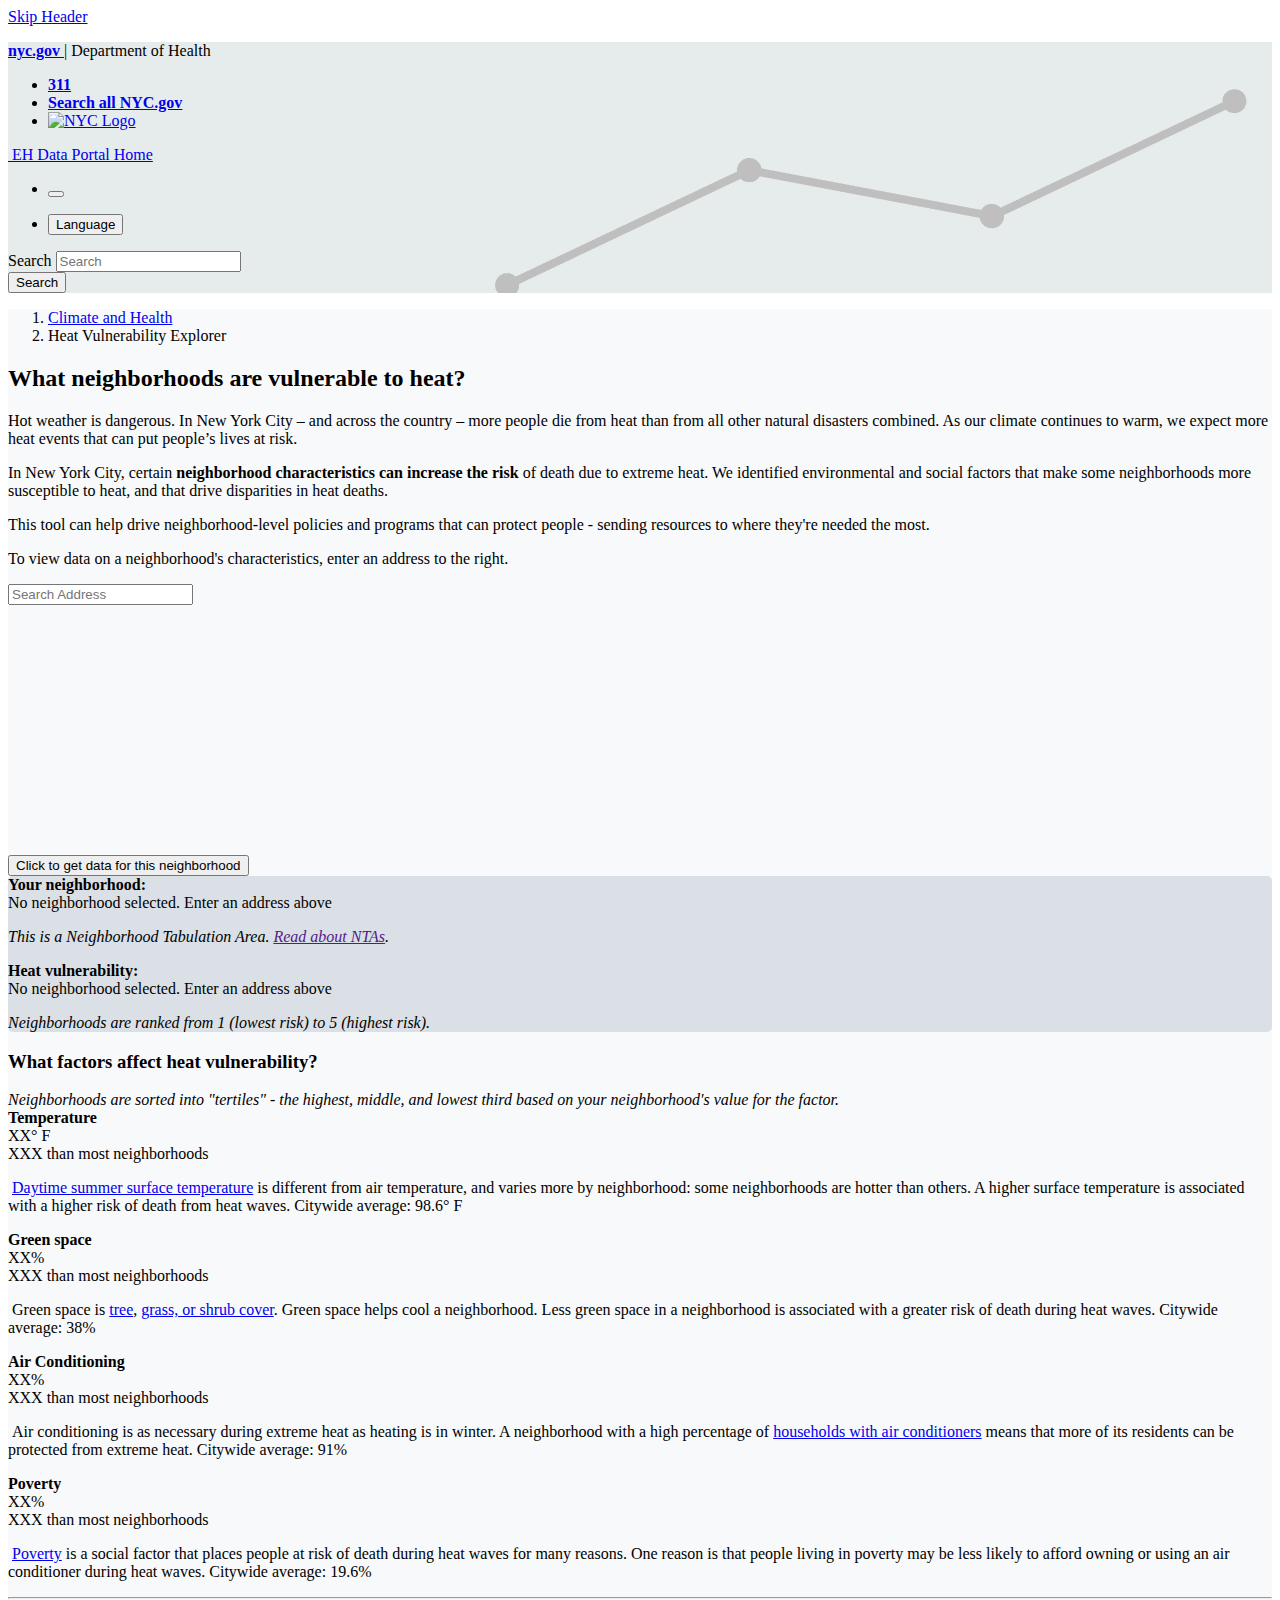
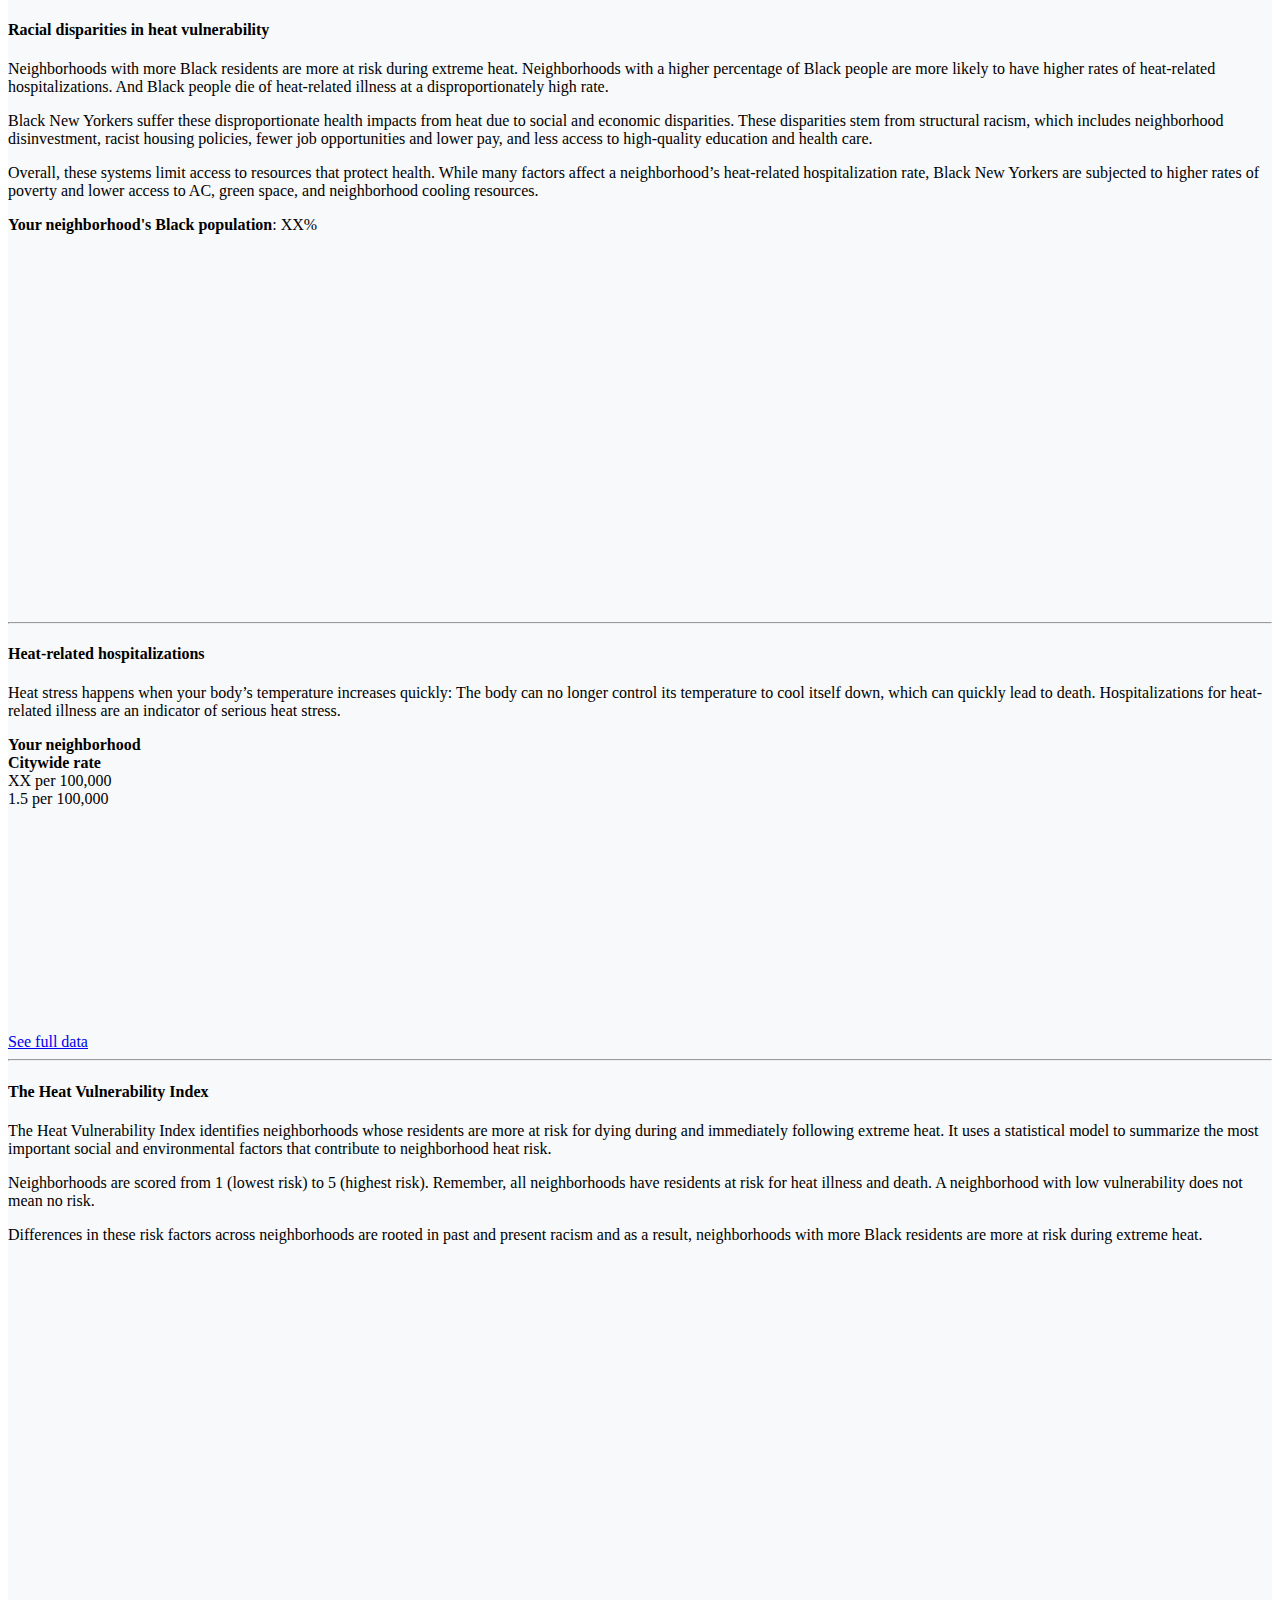
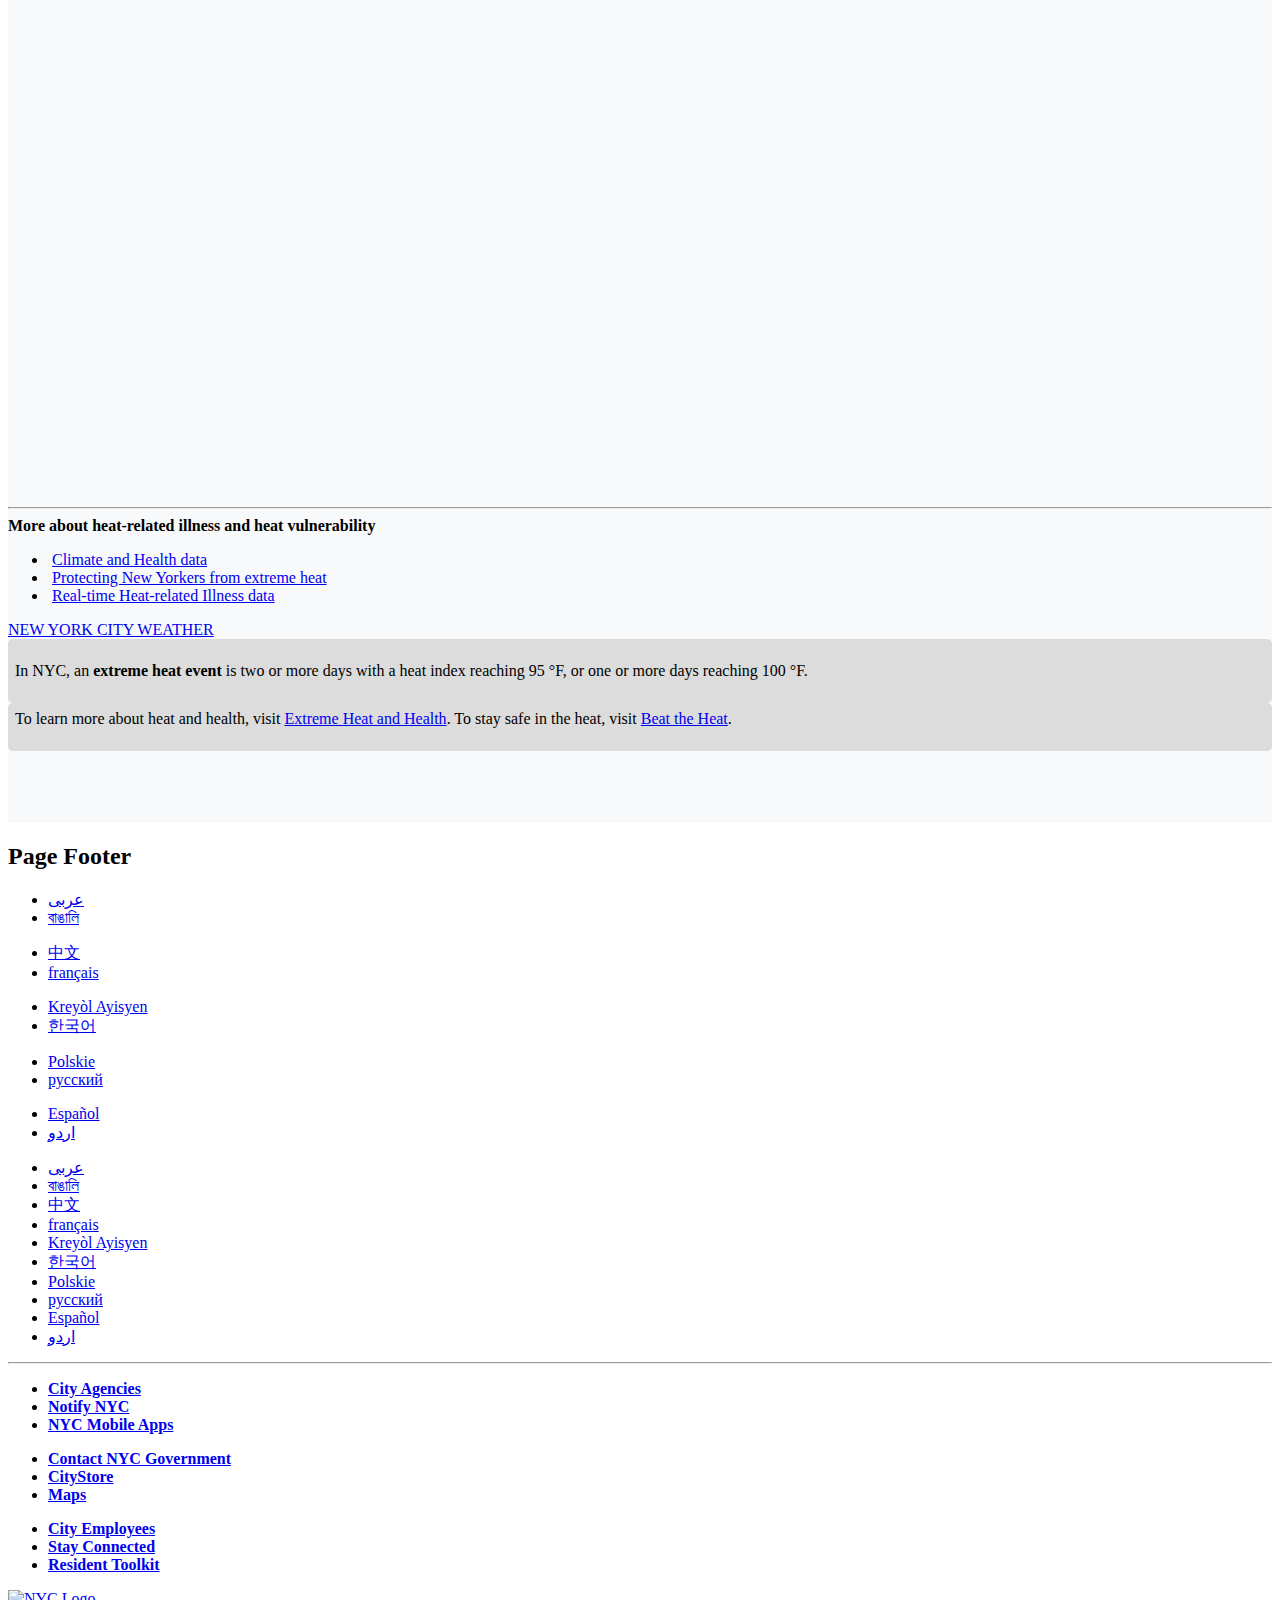
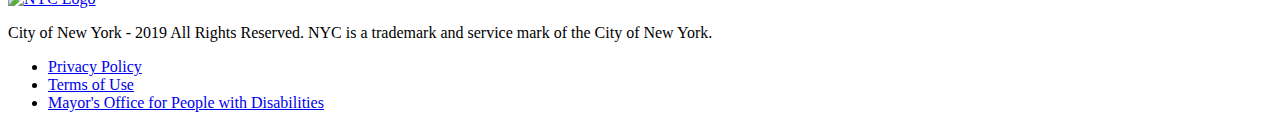
==== hvi-alt.html @ 762459eb "Updates to HVI" ====
<!DOCTYPE html>

<html lang="en" dir="ltr">

<head>

    <!-- Required meta tags -->
    <meta charset="utf-8">
    <meta name="viewport" content="width=device-width, initial-scale=1, shrink-to-fit=no">

    <!-- Corrects IE Compatibility Mode -->
    <meta http-equiv="X-UA-Compatible" content="IE=edge">

    <title>Heat Vulnerability Index: NYC</title>

    <!--
    CSS is all hosted by the Core-Repo. Links will need to be updated for each project once merged or deployed.
    This is also the case for main.js further below.
    -->
        
    <!-- nyc-lib css (for maps in the core framework)-->
    <link href="https://maps.nyc.gov/nyc-lib/v1.2.79/css/nyc-basic-lib.css" rel="stylesheet">

    <!--Fontawesome Icons-->
    <link rel="stylesheet" href="https://nycehs.github.io/Portal-Core-Repo/fontawesome/css/all.min.css">
    <!--NYC Core Framework Theme-->
    <link rel="stylesheet" href="https://nycehs.github.io/Portal-Core-Repo/css/theme.css">
    <!--Custom additions for Portal items-->
    <link rel="stylesheet" href="https://nycehs.github.io/Portal-Core-Repo/css/custom.css">





    <!--AQE styles-->
    <link rel="stylesheet" href="css/explorer.css">

    <style>.background {fill: transparent; stroke: transparent !important;}</style>

                <!--Google Analytics script - 
                <script async src="https://www.googletagmanager.com/gtag/js?id=UA-28636785-1"></script>
                <script>
                  window.dataLayer = window.dataLayer || [];
                  function gtag(){dataLayer.push(arguments);}
                  gtag('js', new Date());
                
                  gtag('config', 'UA-28636785-1');
                </script>
                use only on Production-->
    




</head>

<body>
    
    <!-- For keyboard users -->
    <a class="sr-only sr-only-focusable skip-menu" href="#skip-header-target">Skip Header</a>

    <header id="global-header" class="titleslide" role="banner" style="background-image: url(images/background.png);">

        <div class="bg-black text-white" id="nyc-top-header">

            <div class="container-fluid wide">

                <div class="row py-1 align-items-center justify-content-between">

                    <div class="col-auto">
                        <p class="d-none d-md-flex fs-md">
                            <a class="text-reset" href="https://www1.nyc.gov/">
                                <strong>nyc.gov</strong>
                            </a>
                            <span class="mx-1" aria-hidden="true">|</span>
                            Department of Health
                        </p>
                    </div>
                    <!-- .col -->

                    <div class="col-auto">

                        <ul class="extensible-list horizontal fs-md">
                            <li>
                                <a class="text-reset" href="http://www1.nyc.gov/">
                                    <strong>
                                        311
                                    </strong>
                                </a>
                            </li>
                            <li>
                                <a class="text-reset" href="http://www1.nyc.gov/home/search/index.page">
                                    <strong>
                                        Search all NYC.gov
                                    </strong>
                                </a>
                            </li>
                            <li>
                                <a href="https://www1.nyc.gov/" title="Go to nyc.gov">
                                    <img class="d-block" src="https://nycehs.github.io/Portal-Core-Repo/images/nyc-bubble-logo.svg" width="45" alt="NYC Logo">
                                </a>
                            </li>
                        </ul>

                    </div>
                    <!-- .col -->

                </div>
                <!-- .row -->

            </div>
            <!-- .container-fluid -->

        </div>
        <!-- #nyc-top-header -->


        <div class="wrap-header">

            <div class="container-fluid">

                <div class="row align-items-center">

                    <div class="col-lg py-2">
                        <div class="d-flex justify-content-lg-start">
                            <a class="align-self-center" href="#" title="Home">

                                <!-- Placeholder logo, replace the following <svg> tag with your own image version -->
                                    <a href="http://a816-dohbesp.nyc.gov/IndicatorPublic/">
                                        <i class="fas fa-home"></i>&nbsp;EH Data Portal Home 
                                    </a>

                            </a>
                        </div>
                    </div>


                    <!-- .col -->

                    <div class="col-lg-auto border-top border-lg-0">

                        <div class="d-lg-flex align-items-center">

                            <!-- Mobile Toggle Buttons -->

                            <ul class="extensible-list horizontal justify-content-between my-2 d-lg-none">
                                <li>
                                    <button class="no-btn-style" type="button" data-toggle="collapse"
                                        data-target="#global-language" aria-controls="global-language"
                                        aria-expanded="false">
                                        <span class="fas fa-language fa-lg" ></span>
                                    </button>
                                </li>


                            </ul>

                            <div class="collapse d-lg-block mx-n2 mx-lg-2" id="nav-primary">

                            </div>

                            <!-- Desktop Toggle Buttons -->

                            <ul class="extensible-list horizontal d-none d-lg-flex">
                                <li>
                                    <button class="no-btn-style" type="button" title="Language" data-toggle="collapse"
                                        data-target="#global-language" aria-controls="global-language"
                                        aria-expanded="false">
                                        <span class="sr-only">Language</span>
                                        <span class="fas fa-language fa-lg" ></span>
                                    </button>
                                </li>

                            </ul>

                        </div>
                        <!-- .d-flex -->

                    </div>
                    <!-- .col -->

                </div>
                <!-- .row -->

            </div>
            <!-- .container-fluid -->

        </div>
        <!-- .wrap-header -->

        <div class="container-fluid border-top collapse" id="global-language">
            <div class="narrow py-2">
                <div id="google_translate_element"></div>
            </div>
        </div>

        <div class="container-fluid border-top collapse" id="global-search">
            <form class="narrow py-2" aria-label="Search" role="search">
                <div class="input-group">
                    <label class="sr-only" for="global-search-bar">Search</label>
                    <input class="form-control form-control-lg" id="global-search-bar" placeholder="Search">
                    <div class="input-group-btn">
                        <button class="btn btn-primary btn-lg" type="button" title="Search">
                            <span class="sr-only">Search</span>
                            <span class="fas fa-arrow-right" ></span>
                        </button>
                    </div>
                </div>
            </form>
        </div>




    </header>
    <!-- #global-header -->



    <main id="skip-header-target" role="main" style="background-color:#f8f9fa;">




        <div class="container-fluid fs-sm">
            <div class="row">
                <div class="col-lg-11 mx-auto">
                        <nav aria-label="breadcrumb">
                                <ol class="breadcrumb">
                                    <li class="breadcrumb-item"><a href="index.html">Climate and Health</a></li>
                                    <li class="breadcrumb-item active" aria-current="page">Heat Vulnerability Explorer</li>
                                </ol>
            
                            </nav>
                        </div>
                    </div>
                </div>
        <div class="container">

            <div class="row mt-2 fs-lg">
                <div class="col">
                    <h2>What neighborhoods are vulnerable to heat?</h2>
                </div>
            </div>

            <div class="row mt-2 fs-md">
                <div class="col-lg-6">
                    <p>Hot weather is dangerous. In New York City – and across the country – more people die from heat than from all other natural disasters combined. As our climate continues to warm, we expect more heat events that can put people’s lives at risk.
                    </p>
                    <p>In New York City, certain <strong>neighborhood characteristics can increase the risk</strong> of death due to extreme heat. We identified environmental and social factors that make some neighborhoods more susceptible to heat, and that drive disparities in heat deaths.</p>
                    <p>This tool can help drive neighborhood-level policies and programs that can protect people - sending resources to where they're needed the most.</p>
                    <p>To view data on a neighborhood's characteristics, enter an address to the right. </p>
                </div>

                <div class="col-lg-6">


                                        <!-- <label for="addressInput">Enter your address:</label> -->
                                        <div class="srch input-group" role="search">
                                            <input class="rad-all form-control form-control-lg" placeholder="Search Address" id="map-search">
                                        </div>
                    
                                            <!-- <input type="text" id="addressInput" class="ntaField"> -->
                                        <div id='mapLocator' style="height: 250px;"></div>
                    
                                        <button class="btn btn-primary btn-lg btn-block mt-1" id="outputButton">Click to get data for this neighborhood</button>  
                                        
                                        
                                    
                                        <div id="form">
                                                <!--comment out label though we may need label for accessibility
                                                    <label for="ntaField">Enter an NTA code: </label> 
                                                    Add d-none to the class to hide the entire group
                                                -->
                    
                                        </div> 
                </div>

            </div>


            <div class="row mt-2 fs-md">
                <div class="col-lg-6 mx-auto">
                                        <div class="text-center pt-2 mt-3">
                                            <a href="#jumpto">
                                                <i class="fas fa-arrow-circle-down center ball" style="font-size: 4rem"></i>
                                            </a>
                                        </div>
                </div>
            </div>


            <div class="pt-1 sticky-top">
            <div class="row mt-2 fs-md py-2" style="background-color: #dae0e5; border-radius: 5px;">
                <div class="col-lg-6">
                    <a name="jumpto"></a><div class="fs-md pb-1"><strong>Your neighborhood:</strong></div>
                    <span id="NTA" class="badge badge-primary mb-0">No neighborhood selected. Enter an address above</span> 
                    <p class="fs-sm"><em>This is a Neighborhood Tabulation Area. <a href="">Read about NTAs</a>.</em></p>
                </div>
                <div class="col-lg-6">
                    <div class="fs-md pb-1"><strong>Heat vulnerability:</strong></div>
                    <span id="hviVal" class="badge badge-primary h4 mb-0">No neighborhood selected. Enter an address above</span>
                    <p class="fs-sm"><em>Neighborhoods are ranked from 1 (lowest risk) to 5 (highest risk).</em></p>
                </div>
            </div>
        </div>


            <div class="row mt-3">
                <h3>What factors affect heat vulnerability?</h3>
                <div class="fs-sm pb-4"><em>Neighborhoods are sorted into "tertiles" - the highest, middle, and lowest third based on your neighborhood's value for the factor. </em></div>
            </div>

            <div class="row mt-2">
                <div class="col-lg-6 pr-2 pl-0">
                    <div class="row no-gutters pb-1 fs-lg mr-2 border-bottom">
                        <div class="col">
                            <strong>Temperature</strong>
                        </div>

                    </div>

                    <div class="row no-gutters pb-1 fs-lg mr-2">
                        <div class="col-6">
                            <span id="tempVal" class="badge badge-primary">XX° F</span>
                        </div>
                        <div class="col-6 text-right">
                            <span id="tempTert"><span class="badge badge-light">XXX than most neighborhoods</span></span> 
                        </div>
                    </div>


                    <div class="row no-gutters py-1 mr-2">
                        <div class="col-12 mb-3">
                            <p><i class="far fa-question-circle"></i>&nbsp;<a href="http://a816-dohbesp.nyc.gov/IndicatorPublic/VisualizationData.aspx?id=2141,719b87,107,Summarize">Daytime summer surface temperature</a> is different from air temperature, and varies more by neighborhood: some neighborhoods are hotter than others. A higher surface temperature is associated with a higher risk of death from heat waves. <span class="badge badge-light">Citywide average: 98.6° F</span>
                            </p>
                        </div>
                    </div>
                    <!--End Temp-->

                    <div class="row no-gutters pb-1 fs-lg mr-2 border-bottom">
                        <div class="col">
                            <strong>Green space</strong> 
                        </div>
                    </div>

                    <div class="row no-gutters pb-1 fs-lg mr-2">
                        <div class="col-6">
                            <span id="greenVal" class="badge badge-primary">XX%</span>
                        </div>
                        <div class="col-6 text-right">
                            <span id="greenTert"><span class="badge badge-light">XXX than most neighborhoods</span></span>
                        </div>
                    </div>

                    <div class="row no-gutters py-1 mr-2">
                        <div class="col mb-3">
                            <p><i class="far fa-question-circle"></i>&nbsp;Green space is <a href="http://a816-dohbesp.nyc.gov/IndicatorPublic/VisualizationData.aspx?id=2157,719b87,104,Summarize">tree</a>, <a href="http://a816-dohbesp.nyc.gov/IndicatorPublic/VisualizationData.aspx?id=2143,719b87,107,Summarize">grass, or shrub cover</a>. Green space helps cool a neighborhood. Less green space in a neighborhood is associated with a greater risk of death during heat waves.  <span class="badge badge-light">Citywide average: 38%</span>
                            </p>
                        </div>
                    </div>
                    <!--END SECTION-->
                </div>

            
                <div class="col-lg-6 pl-2">
                    <div class="row no-gutters pb-1 fs-lg mr-2 border-bottom">
                        <div class="col">
                            <strong>Air Conditioning</strong> 
                        </div>
                    </div>
                    
                    <div class="row no-gutters pb-1 fs-lg mr-2">
                        <div class="col-6">
                            <span id="acVal" class="badge badge-primary">XX%</span>
                        </div>
                        <div class="col-6 text-right">
                            <span id="acTert"><span class="badge badge-light">XXX than most neighborhoods</span></span>
                        </div>
                    </div>
                    
                    <div class="row no-gutters py-1 mr-2">
                        <div class="col mb-3">
                            <p><i class="far fa-question-circle"></i>&nbsp;Air conditioning is as necessary during extreme heat as heating is in winter. A neighborhood with a high percentage of <a href="http://a816-dohbesp.nyc.gov/IndicatorPublic/VisualizationData.aspx?id=2185,719b87,107,Summarize">households with air conditioners</a> means that more of its residents can be protected from extreme heat. <span class="badge badge-light">Citywide average: 91%</span></p>
                        </div>
                    </div>
                    <!--END SECTION-->


                    <div class="row no-gutters pb-1 fs-lg mr-2 border-bottom">
                        <div class="col">
                            <strong>Poverty</strong> 
                        </div>
                    </div>
                    
                    <div class="row no-gutters pb-1 fs-lg mr-2">
                        <div class="col-6">
                            <span id="povVal" class="badge badge-primary">XX%</span>
                        </div>
                        <div class="col-6 text-right">
                            <span id="povTert"><span class="badge badge-light">XXX than most neighborhoods</span></span> 
                        </div>
                    </div>
                    
                    <div class="row no-gutters py-1 mr-2">
                        <div class="col mb-3">
                            <p><i class="far fa-question-circle"></i>&nbsp;<a href="http://a816-dohbesp.nyc.gov/IndicatorPublic/VisualizationData.aspx?id=103,4466a0,109,Summarize">Poverty</a> is a social factor that places people at risk of death during heat waves for many reasons.  One reason is that people living in poverty may be less likely to afford owning or using an air conditioner during heat waves. <span class="badge badge-light">Citywide average: 19.6%</span>
                            </p>
                        </div>
                    </div>
                    <!--END SECTION-->

                </div>
            </div>

            <hr class="my-4 mx-6">


            <div class="row mt-2">
                <h4>Racial disparities in heat vulnerability</h4>
            </div>

            <div class="row mt-2">
                <div class="col-lg-6 px-0">
                    <p>Neighborhoods with more Black residents are more at risk during extreme heat. Neighborhoods with a higher percentage of Black people are more likely to have higher rates of heat-related hospitalizations. And Black people die of heat-related illness at a disproportionately high rate.
                    </p>
                    <p>Black New Yorkers suffer these disproportionate health impacts from heat due to social and economic disparities. These disparities stem from structural racism, which includes neighborhood disinvestment, racist housing policies, fewer job opportunities and lower pay, and less access to high-quality education and health care.  </p>
                    <p>Overall, these systems limit access to resources that protect health. While many factors affect a neighborhood’s heat-related hospitalization rate, Black New Yorkers are subjected to higher rates of poverty and lower access to AC, green space, and neighborhood cooling resources. 
                    </p>
                    <div class="border-bottom py-2">
                    <strong>Your neighborhood's Black population</strong>:  <span id="bpopVal" class="badge badge-primary">XX%</span>
                    </div>

                </div>
                <div class="col-lg-6 pl-2">
                    <iframe title="Heat-related deaths in NYC" aria-label="chart" id="datawrapper-chart-kuXB4" src="https://datawrapper.dwcdn.net/kuXB4/1/" scrolling="no" frameborder="0" style="width: 0; min-width: 100% !important; border: none;" height="376"></iframe><script type="text/javascript">!function(){"use strict";window.addEventListener("message",(function(a){if(void 0!==a.data["datawrapper-height"])for(var e in a.data["datawrapper-height"]){var t=document.getElementById("datawrapper-chart-"+e)||document.querySelector("iframe[src*='"+e+"']");t&&(t.style.height=a.data["datawrapper-height"][e]+"px")}}))}();
                    </script>                </div>

            </div>

            <hr class="my-4 mx-6">

            <!--Heat-related hospitizations is not displayed due to the HVI being based on heat deaths. -->
            <div class="d-none">
            <div class="row mt-2">
                <h4>Heat-related hospitalizations</h4>
            </div>

            <div class="row mt-2">
                <div class="col-lg-6 pl-0 pr-1">
                    <p>Heat stress happens when your body’s temperature increases quickly: The body can no longer control its temperature to cool itself down, which can quickly lead to death. Hospitalizations for heat-related illness are an indicator of serious heat stress.</p>
                    <div class="row no-gutters mt-2">
                        <div class="col-4">
                            <div class="fs-md"><strong>Your neighborhood</strong> </div> 
                            <div class="fs-sm"><strong>Citywide rate</strong></div>

                        </div>

                        <div class="col-2 mr-auto">
                            <div class="fs-md"><span id="hospVal" class="badge badge-primary">XX per 100,000</span></div>
                            <span class="badge badge-light">1.5 per 100,000</span>
                        </div>

                    </div>
                </div>
                <div class="col-lg-6 px-0">
                        <div style="height: 225px;" id="PMbar"></div>

                        <div class="text-right fs-sm"> <a href="http://a816-dohbesp.nyc.gov/IndicatorPublic/VisualizationData.aspx?id=2410,4466a0,100,Summarize">See full data</a></div>
                </div>
            </div>

            <hr class="my-4 mx-6">
        </div>




            <div class="row mt-2">
                <h4>The Heat Vulnerability Index</h4>
            </div>

            <div class="row mt-2">
                <div class="col-lg-6 pl-0" style="margin-bottom:75px;">
                    <p>The Heat Vulnerability Index identifies neighborhoods whose residents are more at risk for dying during and immediately following extreme heat. It uses a statistical model to summarize the most important social and environmental factors that contribute to neighborhood heat risk.</p>

                    <p>Neighborhoods are scored from 1 (lowest risk) to 5 (highest risk). Remember, all neighborhoods have residents at risk for heat illness and death.  A neighborhood with low vulnerability does not mean no risk.
                    </p>

                    <p>Differences in these risk factors across neighborhoods are rooted in past and present racism and as a result, neighborhoods with more Black residents are more at risk during extreme heat. </p>
                </div>
                <div class="col-lg-6">
                    <div class="vis2" id="mapvis" style="margin-top:-75px"></div>

                </div>

            </div>




            <hr class="my-4 mx-6">


            <div class="row mt-6">

                <div class="col-lg-7 mx-auto mt-2">

                    <strong>More about heat-related illness and heat vulnerability</strong>
                    <ul>
                        <li><i class="fas fa-chart-bar"></i>&nbsp;<a href="http://a816-dohbesp.nyc.gov/IndicatorPublic/HeatHub/index.html">Climate and Health data</a></li>
                        <li><i class="fas fa-book-open"></i>&nbsp;<a href="http://a816-dohbesp.nyc.gov/IndicatorPublic/Closerlook/heat/Index.html">Protecting New Yorkers from extreme heat</a></li>
                        <li><i class="fas fa-chart-line"></i>&nbsp;<a href="syndromic.html">Real-time Heat-related Illness data</a></li>
                    </ul>

                    <div class="mt-5" style="border-radius: 5px;">
                
                        <a class="weatherwidget-io" href="https://forecast7.com/en/40d71n74d01/new-york/?unit=us" data-label_1="NEW YORK CITY" data-label_2="WEATHER" data-theme="original" >NEW YORK CITY WEATHER</a>
                        <script>
                        !function(d,s,id){var js,fjs=d.getElementsByTagName(s)[0];if(!d.getElementById(id)){js=d.createElement(s);js.id=id;js.src='https://weatherwidget.io/js/widget.min.js';fjs.parentNode.insertBefore(js,fjs);}}(document,'script','weatherwidget-io-js');
                        </script>

                    <div class="row">
                        <div class="col-6">
                            <div class="mt-2" style="background-color: #dcdcdc; padding: 7px 7px; border-radius: 5px;">
                                <p>In NYC, an <strong>extreme heat event</strong> is two or more days with a heat index reaching 95 °F, or one or more days reaching 100 °F.</div>
                        </div>
                        <div class="col-6">
                            <div class="mt-2" style="background-color: #dcdcdc; padding: 7px 7px; border-radius: 5px;">
                                To learn more about heat and health, visit <a href="https://www1.nyc.gov/site/doh/health/emergency-preparedness/emergencies-extreme-weather-heat.page">Extreme Heat and Health</a>. To stay safe in the heat, visit <a href="https://www1.nyc.gov/assets/em/html/beat-the-heat/beattheheat.html">Beat the Heat</a>.</p>
                           </div>
                        </div>
                    </div>
                        
        


            
        
        
        
                        </div>




                </div>




            </div>
            <br><br><br><br>
    </div>











        
    </main>

    <footer class="bg-black" id="global-footer" role="contentinfo">

        <h2 class="sr-only">
            Page Footer
        </h2>

        <div class="bg-opacity-black-25 text-white" id="nyc-footer">

            <div class="container py-3 d-none" id="languages">

                <div class="row fs-md">

                    <div class="col-6 col-md-4 col-lg mb-2 mb-lg-0">
                        <ul class="extensible-list">
                            <li><a class="lang-select text-reset" href="#" data-lang="ar">عربى</a></li>
                            <li><a class="lang-select text-reset" href="#" data-lang="bn">বাঙালি</a></li>
                        </ul>
                    </div>
                    <div class="col-6 col-md-4 col-lg mb-2 mb-lg-0">
                        <ul class="extensible-list">
                            <li><a class="lang-select text-reset" href="#" data-lang="zh-CN">中文</a></li>
                            <li><a class="lang-select text-reset" href="#" data-lang="fr">français</a></li>
                        </ul>
                    </div>
                    <div class="col-6 col-md-4 col-lg mb-2 mb-lg-0">
                        <ul class="extensible-list">
                            <li><a class="lang-select text-reset" href="#" data-lang="ht">Kreyòl Ayisyen</a></li>
                            <li><a class="lang-select text-reset" href="#" data-lang="ko">한국어</a></li>
                        </ul>
                    </div>
                    <div class="col-6 col-md-4 col-lg mb-2 mb-lg-0">
                        <ul class="extensible-list">
                            <li><a class="lang-select text-reset" href="#" data-lang="pl">Polskie</a></li>
                            <li><a class="lang-select text-reset" href="#" data-lang="ru">русский</a></li>
                        </ul>
                    </div>
                    <div class="col-6 col-md-4 col-lg">
                        <ul class="extensible-list">
                            <li><a class="lang-select text-reset" href="#" data-lang="es">Español</a></li>
                            <li><a class="lang-select text-reset" href="#" data-lang="ur">اردو</a></li>
                        </ul>
                    </div>
                </div>

            </div>
            <!-- #languages -->

            <div class="container py-3" id="languages">

                <ul class="fs-md" role="list">
                    <li><a class="lang-select text-reset" href="#" data-lang="ar">عربى</a></li>
                    <li><a class="lang-select text-reset" href="#" data-lang="bn">বাঙালি</a></li>
                    <li><a class="lang-select text-reset" href="#" data-lang="zh-CN">中文</a></li>
                    <li><a class="lang-select text-reset" href="#" data-lang="fr">français</a></li>
                    <li><a class="lang-select text-reset" href="#" data-lang="ht">Kreyòl Ayisyen</a></li>
                    <li><a class="lang-select text-reset" href="#" data-lang="ko">한국어</a></li>
                    <li><a class="lang-select text-reset" href="#" data-lang="pl">Polskie</a></li>
                    <li><a class="lang-select text-reset" href="#" data-lang="ru">русский</a></li>
                    <li><a class="lang-select text-reset" href="#" data-lang="es">Español</a></li>
                    <li><a class="lang-select text-reset" href="#" data-lang="ur">اردو</a></li>
                </ul>

            </div>
            <!-- #languages -->

            <hr class="opacity-10" aria-hidden="true">

            <div class="container py-3">

                <div class="row">

                    <div class="col-md-6 col-lg-8 mb-3 mb-lg-0">

                        <nav class="row fs-md" role="navigation">

                            <div class="col-lg mb-3 mb-lg-0">

                                <ul class="extensible-list">
                                    <li>
                                        <a class="text-reset" href="http://www1.nyc.gov/nyc-resources/agencies.page">
                                            <strong>City Agencies</strong>
                                        </a>
                                    </li>
                                    <li>
                                        <a class="text-reset" href="https://a858-nycnotify.nyc.gov/notifynyc/">
                                            <strong>Notify NYC</strong>
                                        </a>
                                    </li>
                                    <li>
                                        <a class="text-reset"
                                            href="http://www1.nyc.gov/connect/mobile-applications.page">
                                            <strong>NYC Mobile Apps</strong>
                                        </a>
                                    </li>
                                </ul>
                            </div>
                            <!-- .col -->

                            <div class="col-lg mb-3 mb-lg-0">

                                <ul class="extensible-list">
                                    <li>
                                        <a class="text-reset" href="http://www1.nyc.gov/home/contact-us.page">
                                            <strong>Contact NYC Government</strong>
                                        </a>
                                    </li>
                                    <li>
                                        <a class="text-reset" href="https://a856-citystore.nyc.gov/">
                                            <strong>CityStore</strong>
                                        </a>
                                    </li>
                                    <li>
                                        <a class="text-reset" href="http://maps.nyc.gov/doitt/nycitymap/">
                                            <strong>Maps</strong>
                                        </a>
                                    </li>
                                </ul>

                            </div>
                            <!-- .col -->

                            <div class="col-lg mb-3 mb-lg-0">

                                <ul class="extensible-list">
                                    <li>
                                        <a class="text-reset"
                                            href="https://a127-ess.nyc.gov/psp/prdess/?cmd=login&languageCd=ENG&">
                                            <strong>City Employees</strong>
                                        </a>
                                    </li>
                                    <li>
                                        <a class="text-reset" href="http://www1.nyc.gov/connect/social-media.page">
                                            <strong>Stay Connected</strong>
                                        </a>
                                    </li>
                                    <li>
                                        <a class="text-reset"
                                            href="http://www1.nyc.gov/nyc-resources/resident-toolkit.page">
                                            <strong>Resident Toolkit</strong>
                                        </a>
                                    </li>
                                </ul>

                            </div>
                            <!-- .col -->

                        </nav>

                    </div>
                    <!-- .col -->

                    <div class="col-md-6 col-lg-4">

                        <a class="mb-2" href="https://www1.nyc.gov" title="Go to nyc.gov" target="_blank">
                            <img class="mb-2" src="https://nycehs.github.io/Portal-Core-Repo/images/nyc-bubble-logo.svg" width="90" alt="NYC Logo">
                        </a>
                        <p class="fs-sm">City of New York - 2019 All Rights Reserved. NYC is a trademark and service
                            mark of the City of New York.</p>

                        <ul class="extensible-list horizontal fs-sm">
                            <li>
                                <a class="text-reset" href="http://www1.nyc.gov/home/privacy-policy.page">Privacy
                                    Policy</a>
                            </li>
                            <li>
                                <a class="text-reset" href="http://www1.nyc.gov/home/terms-of-use.page">Terms
                                    of Use</a>
                            </li>
                            <li>
                                <a class="text-reset" href="http://www1.nyc.gov/site/mopd/index.page"
                                    title="Mayor's Office for People with Disabilities">
                                    <span class="sr-only">Mayor's Office for People with Disabilities</span>
                                    <span class="fab fa-lg fa-accessible-icon"></span>
                                </a>
                            </li>
                        </ul>

                    </div>
                    <!-- .col -->

                </div>
                <!-- .row -->

            </div>
            <!-- .container -->

        </div>
        <!-- #nyc-bottom-footer -->

    </footer>

<!--Required charting scripts-->

     <!-- jQuery (full, compressed version) -->
     <script src="https://code.jquery.com/jquery-3.3.1.min.js" integrity="sha256-FgpCb/KJQlLNfOu91ta32o/NMZxltwRo8QtmkMRdAu8=" crossorigin="anonymous"></script>

     <!-- Popper.js and Bootstrap JS -->
     <script src="https://cdnjs.cloudflare.com/ajax/libs/popper.js/1.14.7/umd/popper.min.js" integrity="sha384-UO2eT0CpHqdSJQ6hJty5KVphtPhzWj9WO1clHTMGa3JDZwrnQq4sF86dIHNDz0W1" crossorigin="anonymous"></script>
     <script src="https://stackpath.bootstrapcdn.com/bootstrap/4.3.1/js/bootstrap.min.js" integrity="sha384-JjSmVgyd0p3pXB1rRibZUAYoIIy6OrQ6VrjIEaFf/nJGzIxFDsf4x0xIM+B07jRM" crossorigin="anonymous"></script>
 
    <script src="https://d3js.org/d3.v5.min.js"></script>
    <!-- support for IE compatibility, esp. for vega -->
    <script src="https://cdnjs.cloudflare.com/ajax/libs/core-js/2.6.11/core.js"></script>
    <script src="https://cdnjs.cloudflare.com/ajax/libs/babel-polyfill/7.8.7/polyfill.js"></script>
    <script src="https://vega.github.io/vega/assets/promise.min.js"></script>
    <script src="https://vega.github.io/vega/assets/symbol.min.js"></script>
    <script src="https://vega.github.io/vega/assets/fetch.min.js"></script>
    <script src="https://d3js.org/d3.v5.min.js"></script> 
    <script src="https://cdn.jsdelivr.net/npm/vega@5/build-es5/vega.js"></script>
    <script src="https://cdn.jsdelivr.net/npm/vega-lite@4/build-es5/vega-lite.js"></script>
    <script src="https://cdn.jsdelivr.net/npm/vega-embed@6/build-es5/vega-embed.js"></script>
  <!-- vega dataviz -->
  <!--  <script src="https://cdn.jsdelivr.net/npm/vega@4.3"></script> 
  <script src="https://cdn.jsdelivr.net/npm/vega-lite@2"></script>
  <script src="https://cdn.jsdelivr.net/npm/vega-embed@4"></script>    -->




  <!-- Google Translate -->
    <script>
        function googleTranslateElementInit() {
            new google.translate.TranslateElement({
                pageLanguage: 'en'
            }, 'google_translate_element');
        }
    </script>

    <script src="https://translate.google.com/translate_a/element.js?cb=googleTranslateElementInit"></script>

    <!-- NYC template JS (RTL, search and language toggle, back to top)  -->
    <script src="https://nycehs.github.io/Portal-Core-Repo/js/main.js"></script>

    <!-- NYC Core Framework Map dependencies  -->
    <script src="https://cdnjs.cloudflare.com/ajax/libs/proj4js/2.4.4/proj4.js"></script>
    <script src="https://cdn.rawgit.com/openlayers/openlayers.github.io/master/en/v5.3.0/build/ol.js"></script>
    <script src="https://cdnjs.cloudflare.com/ajax/libs/PapaParse/4.4.0/papaparse.min.js"></script>
    <!-- <script src="https://maps.nyc.gov/nyc-lib/v1.3.68/js/babel-polyfill.js"></script> THIS polyfill is included earlier-->
    <script src="https://maps.nyc.gov/nyc-lib/v1.3.68/js/nyc-ol-lib.js"></script>
    
  <!--This script makes the modal fed from an HTML file-->
  <script>
    $('.li-modal').on('click', function(e){
      e.preventDefault();
      $('#theModal').modal('show').find('.modal-content').load($(this).attr('href'));
    });
  </script>

    <!--Script that makes collapsed button content hide on selection of another button-->
    <script>jQuery('button').click( function(e) {
		jQuery('.collapse').collapse('hide');
	});</script>


    <!--this is the AQE javascript-->
    <script src='./js/explorer_babel.js'></script>



<!-- // Locator Map  
<script>
        var map = new nyc.ol.FrameworkMap({
        mapTarget: '#mapLocator',
        startAt: '125 Worth Street',
        geoclientUrl: 'https://maps.nyc.gov/geoclient/v1/search.json?app_key=74DF5DB1D7320A9A2&app_id=nyc-lib-example'
      });
      </script>
-->

</body>

</html>
---- css/explorer.css ----
/*modifying the nav pills colors for the air quality explorer*/

.nav-pills .nav-link.active,
.nav-pills .show > .nav-link {
  color: #000;
  background-color: #E2E2E2;
}

.vega-embed {
  width: 100%;
  height: 500px;
  position: relative;
  display: inline-block;
  padding-right: 38px;
}

.map-srch {
  width: 100%;
}

.lefterbar {
  border-left: 5px solid #cccccc;
  padding-left: 5px;
  border-radius: 5px;
   }

.maplegend {
  background-color: white;
  padding-left: 3px;
  padding-top: 3px;
  padding-bottom: 3px;
}

.legendlow {
  background-color:#ffc2ff; 
  height: 100%; 
  width: 25px;
}

.legendmedium {
  background-color:#cc59ca;
   height: 100%; 
   width: 25px;
}

.legendhigh {
  background-color:#6e1e93; 
  height: 100%; 
  width: 25px;
}

.map-container {
  width: 95vmin;
}
.center-me {
  margin: 0 auto;
}
.vis {
  height: 95vmin;
  width: 100%;
}
.background {
fill: transparent; stroke: transparent !important;
}
.vis2 {
width: 100%;
height: 95vmin;
}

.chartwrap {
border-left: 10px solid #f2f2f2;
padding-left: 10px; 
}

@keyframes bounce { 
  0% { transform: translateY(0); }
  100% { transform: translateY(-50px); }
}
.ball {
  animation: bounce 0.8s;
  animation-direction: alternate;
  animation-iteration-count: infinite;
}

html {
  scroll-behavior: smooth;
}
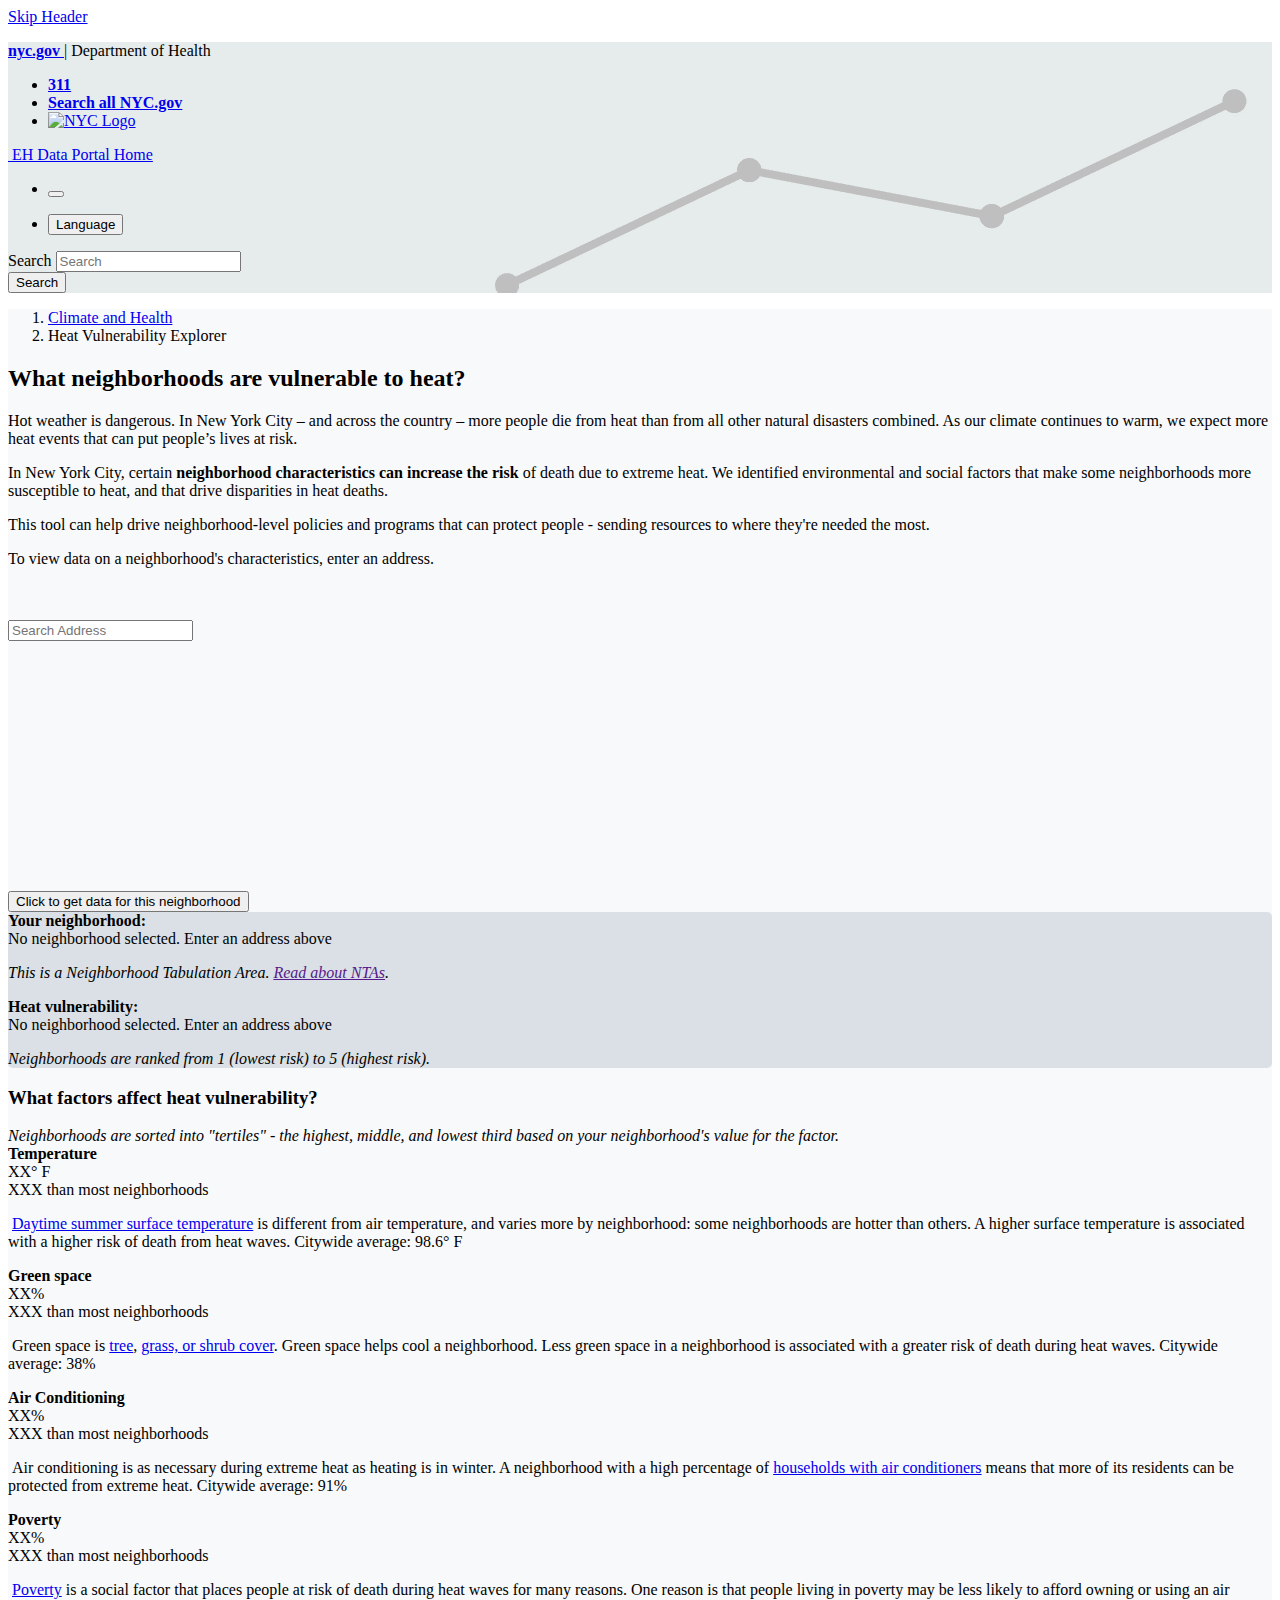
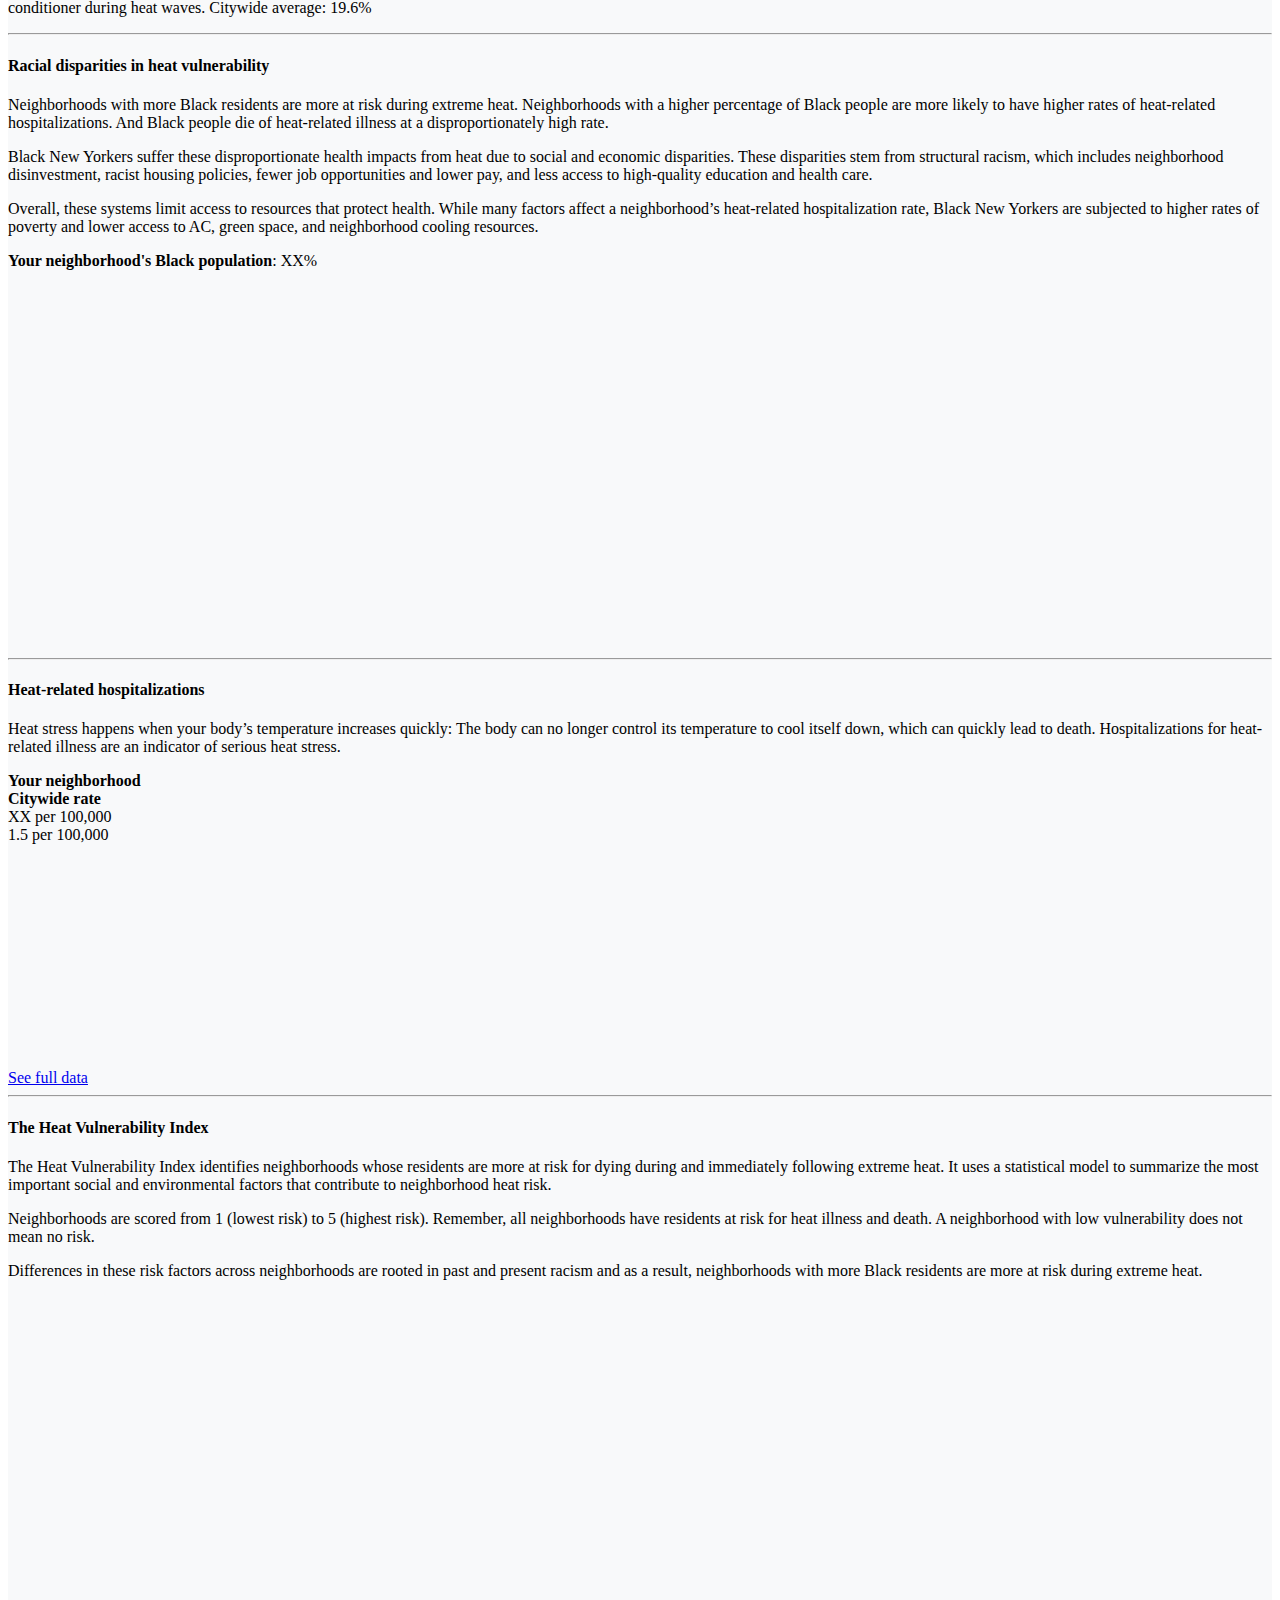
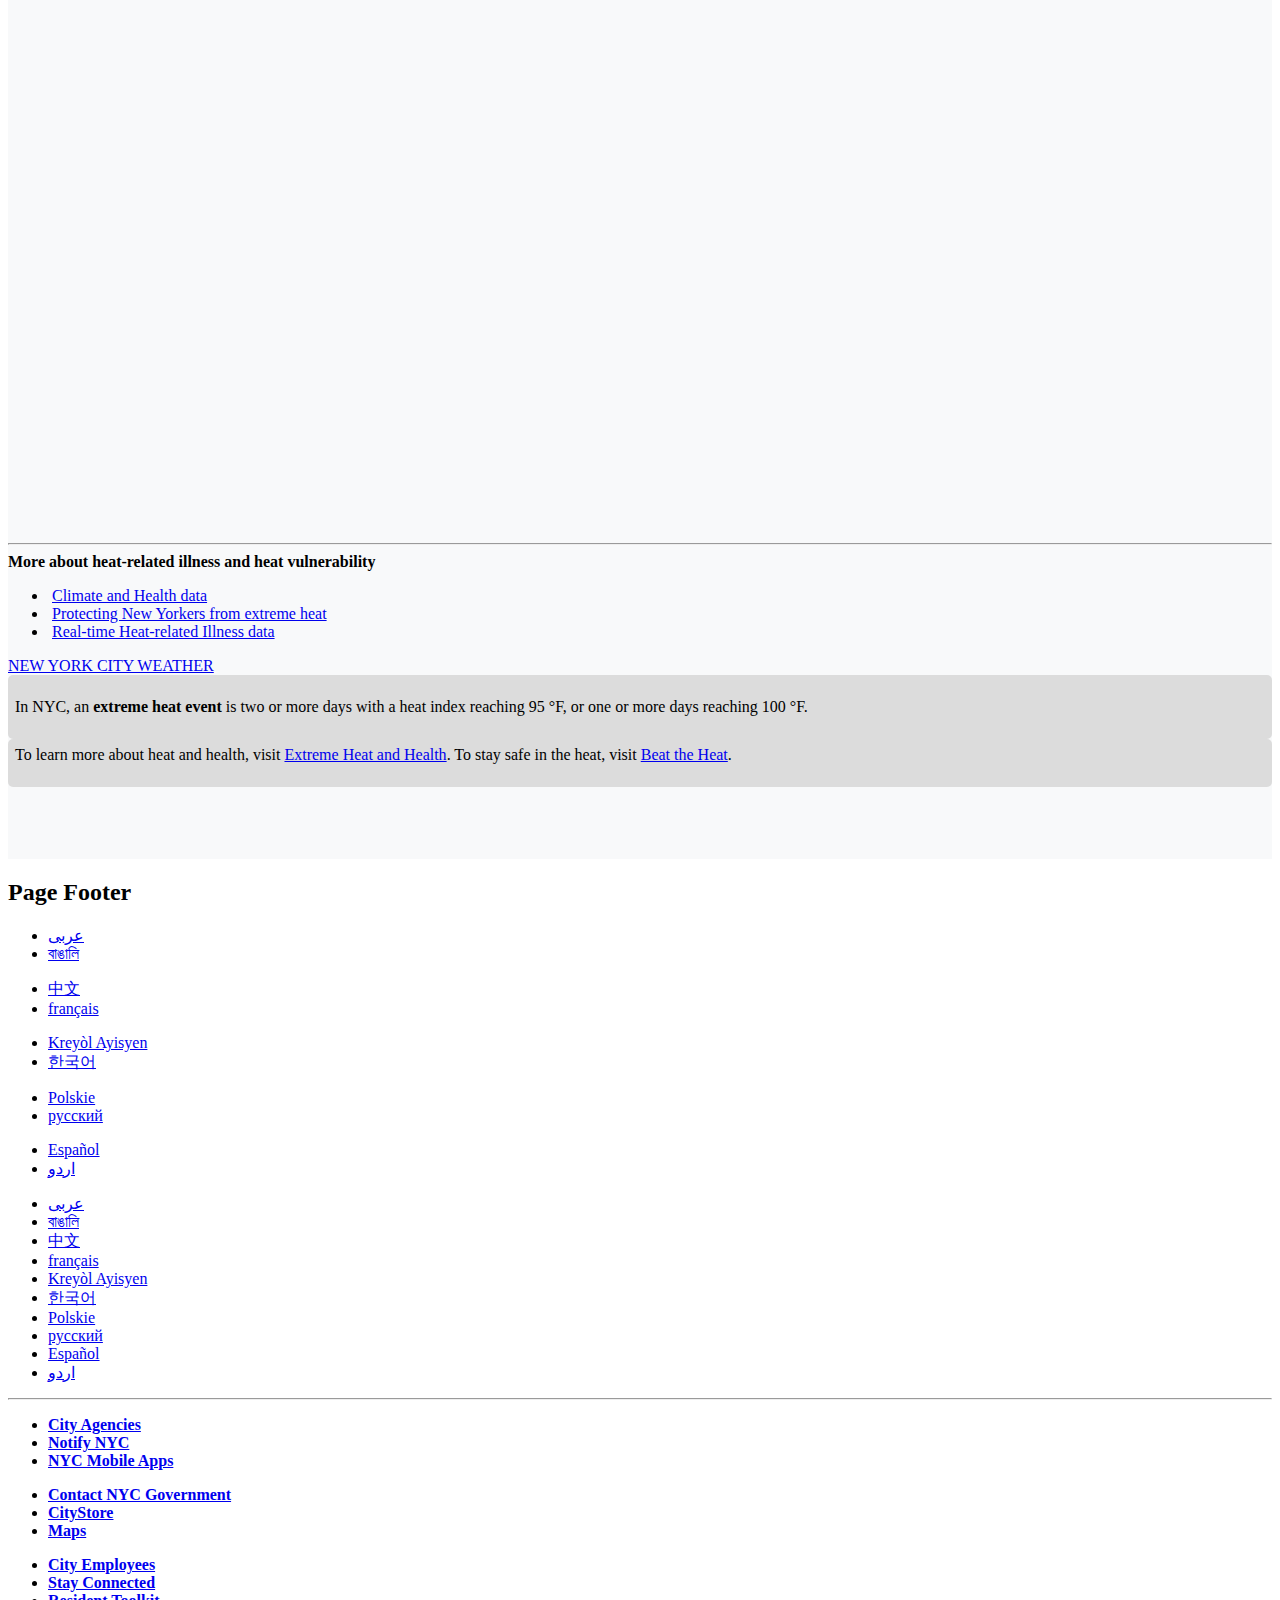
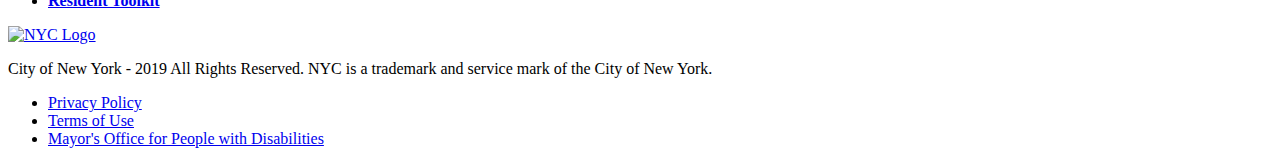
==== commit 4042dcfb: "tweak" ====
--- a/hvi-alt.html
+++ b/hvi-alt.html
@@ -249,7 +249,7 @@
                     </p>
                     <p>In New York City, certain <strong>neighborhood characteristics can increase the risk</strong> of death due to extreme heat. We identified environmental and social factors that make some neighborhoods more susceptible to heat, and that drive disparities in heat deaths.</p>
                     <p>This tool can help drive neighborhood-level policies and programs that can protect people - sending resources to where they're needed the most.</p>
-                    <p>To view data on a neighborhood's characteristics, enter an address to the right. </p>
+                    <p>To view data on a neighborhood's characteristics, enter an address. </p><br><br>
                 </div>
 
                 <div class="col-lg-6">
@@ -312,7 +312,7 @@
             </div>
 
             <div class="row mt-2">
-                <div class="col-lg-6 pr-2 pl-0">
+                <div class="col-lg-6 pr-2 pl-1">
                     <div class="row no-gutters pb-1 fs-lg mr-2 border-bottom">
                         <div class="col">
                             <strong>Temperature</strong>
@@ -363,7 +363,7 @@
                 </div>
 
             
-                <div class="col-lg-6 pl-2">
+                <div class="col-lg-6 pl-1">
                     <div class="row no-gutters pb-1 fs-lg mr-2 border-bottom">
                         <div class="col">
                             <strong>Air Conditioning</strong> 
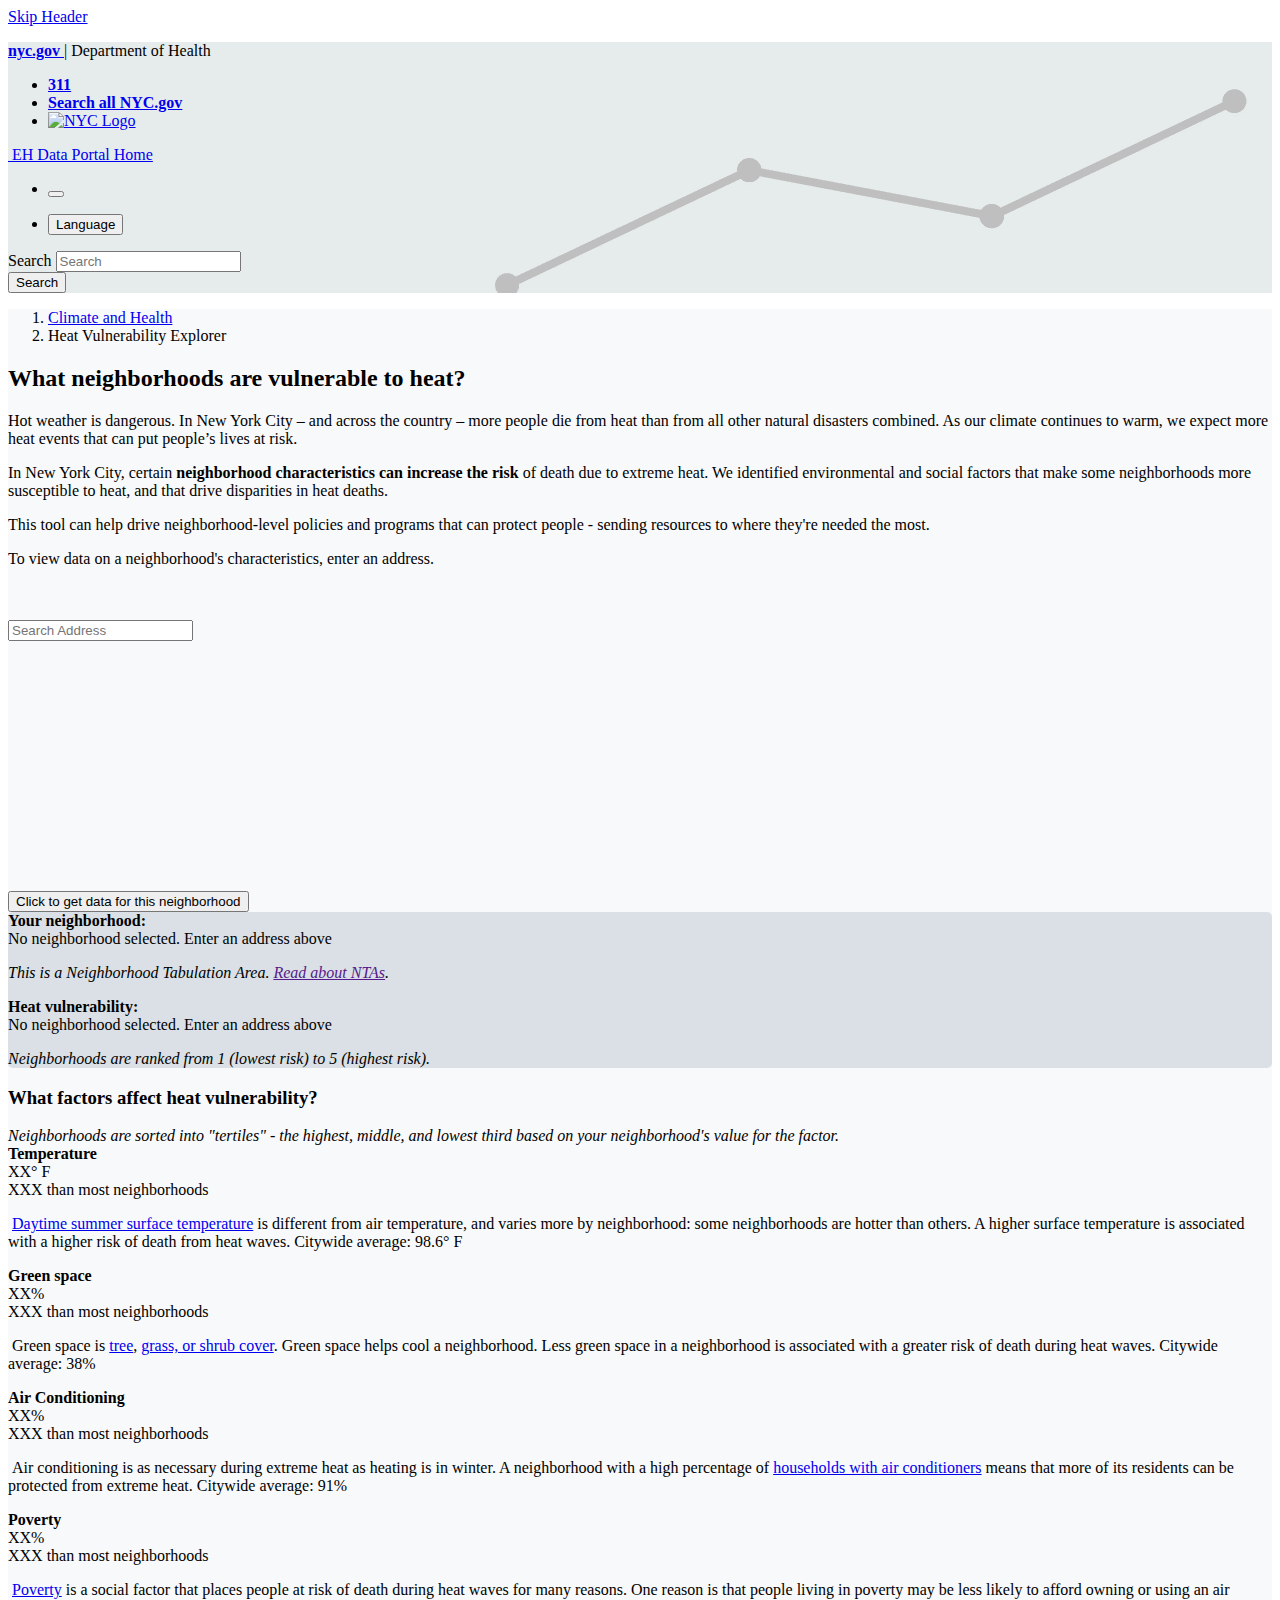
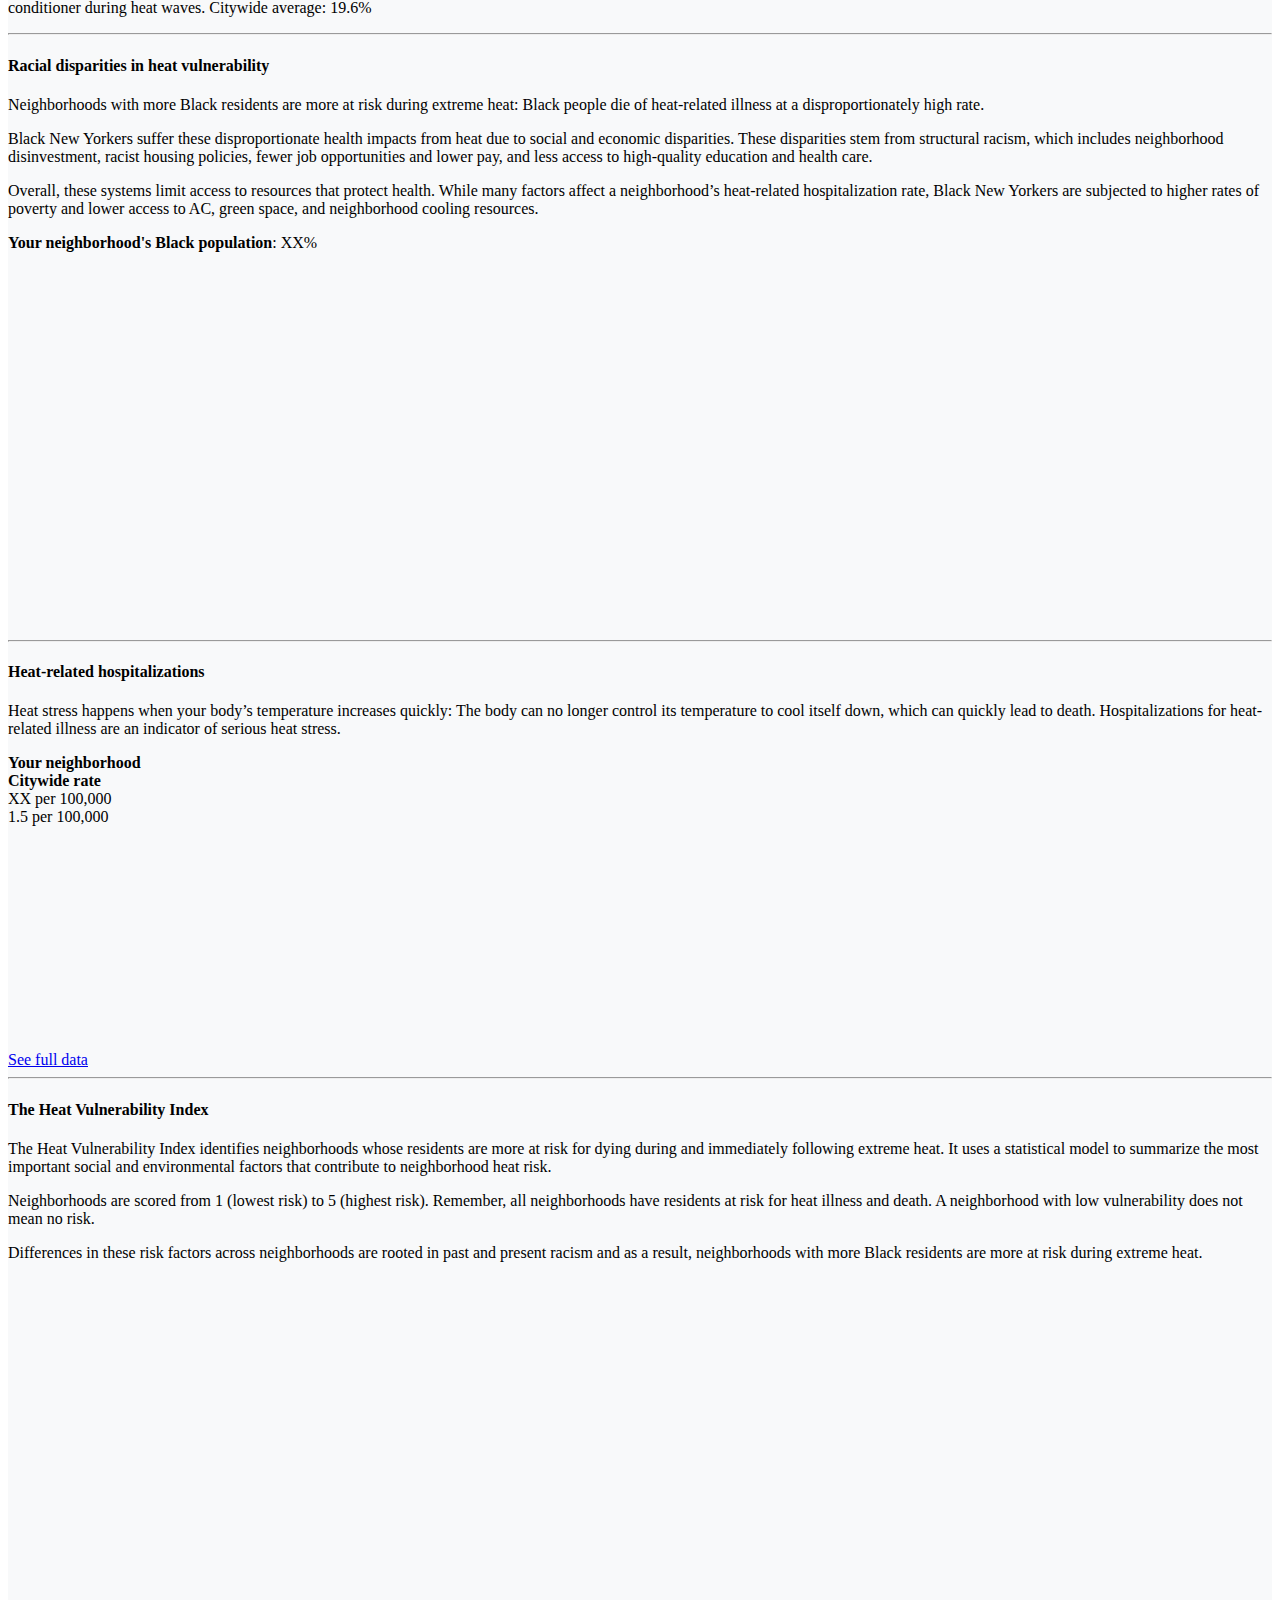
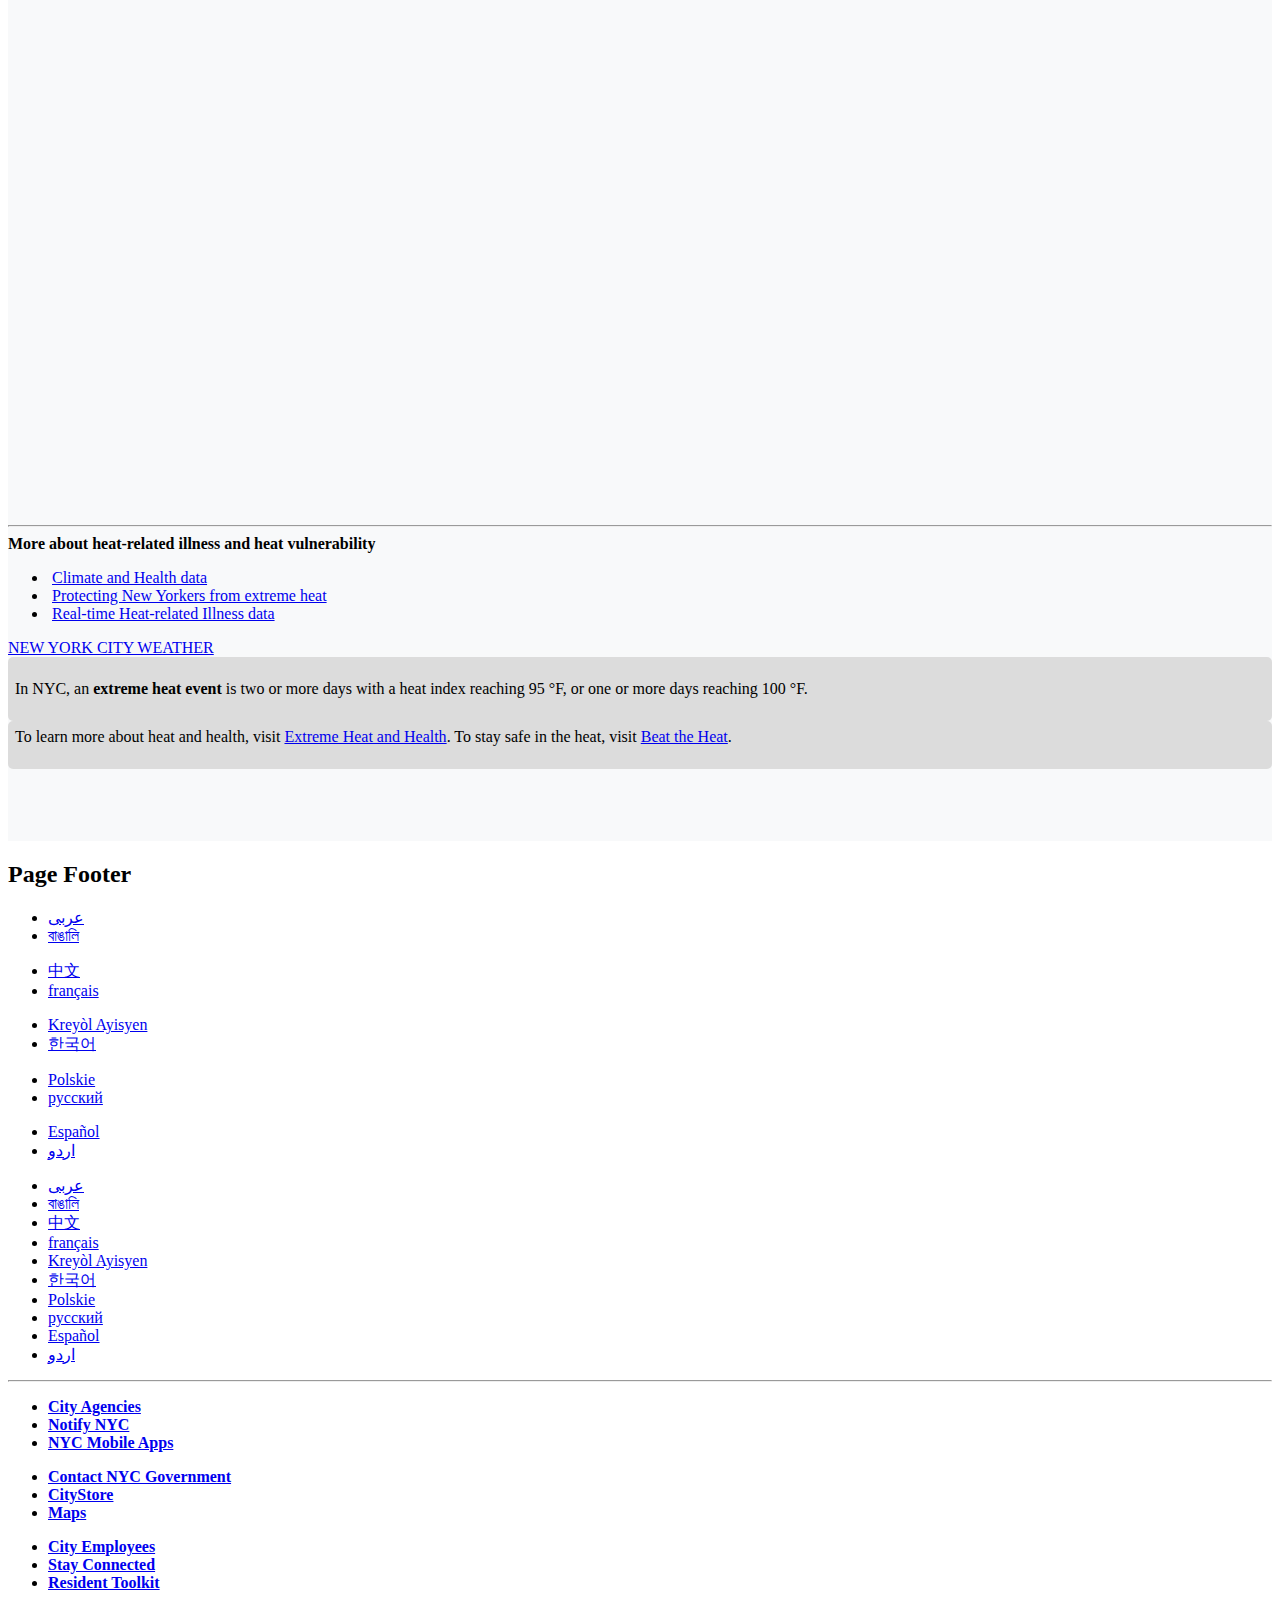
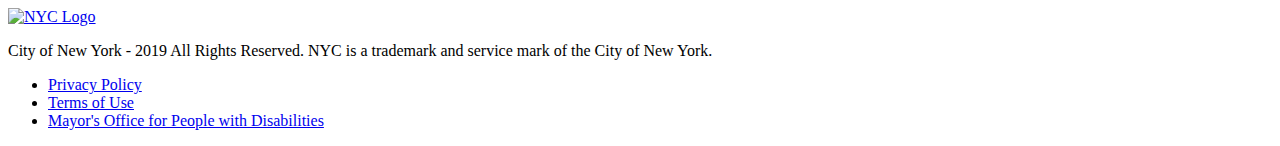
==== commit 30781aba: "Update hvi-alt.html" ====
--- a/hvi-alt.html
+++ b/hvi-alt.html
@@ -422,7 +422,7 @@
 
             <div class="row mt-2">
                 <div class="col-lg-6 px-0">
-                    <p>Neighborhoods with more Black residents are more at risk during extreme heat. Neighborhoods with a higher percentage of Black people are more likely to have higher rates of heat-related hospitalizations. And Black people die of heat-related illness at a disproportionately high rate.
+                    <p>Neighborhoods with more Black residents are more at risk during extreme heat: Black people die of heat-related illness at a disproportionately high rate.
                     </p>
                     <p>Black New Yorkers suffer these disproportionate health impacts from heat due to social and economic disparities. These disparities stem from structural racism, which includes neighborhood disinvestment, racist housing policies, fewer job opportunities and lower pay, and less access to high-quality education and health care.  </p>
                     <p>Overall, these systems limit access to resources that protect health. While many factors affect a neighborhood’s heat-related hospitalization rate, Black New Yorkers are subjected to higher rates of poverty and lower access to AC, green space, and neighborhood cooling resources. 
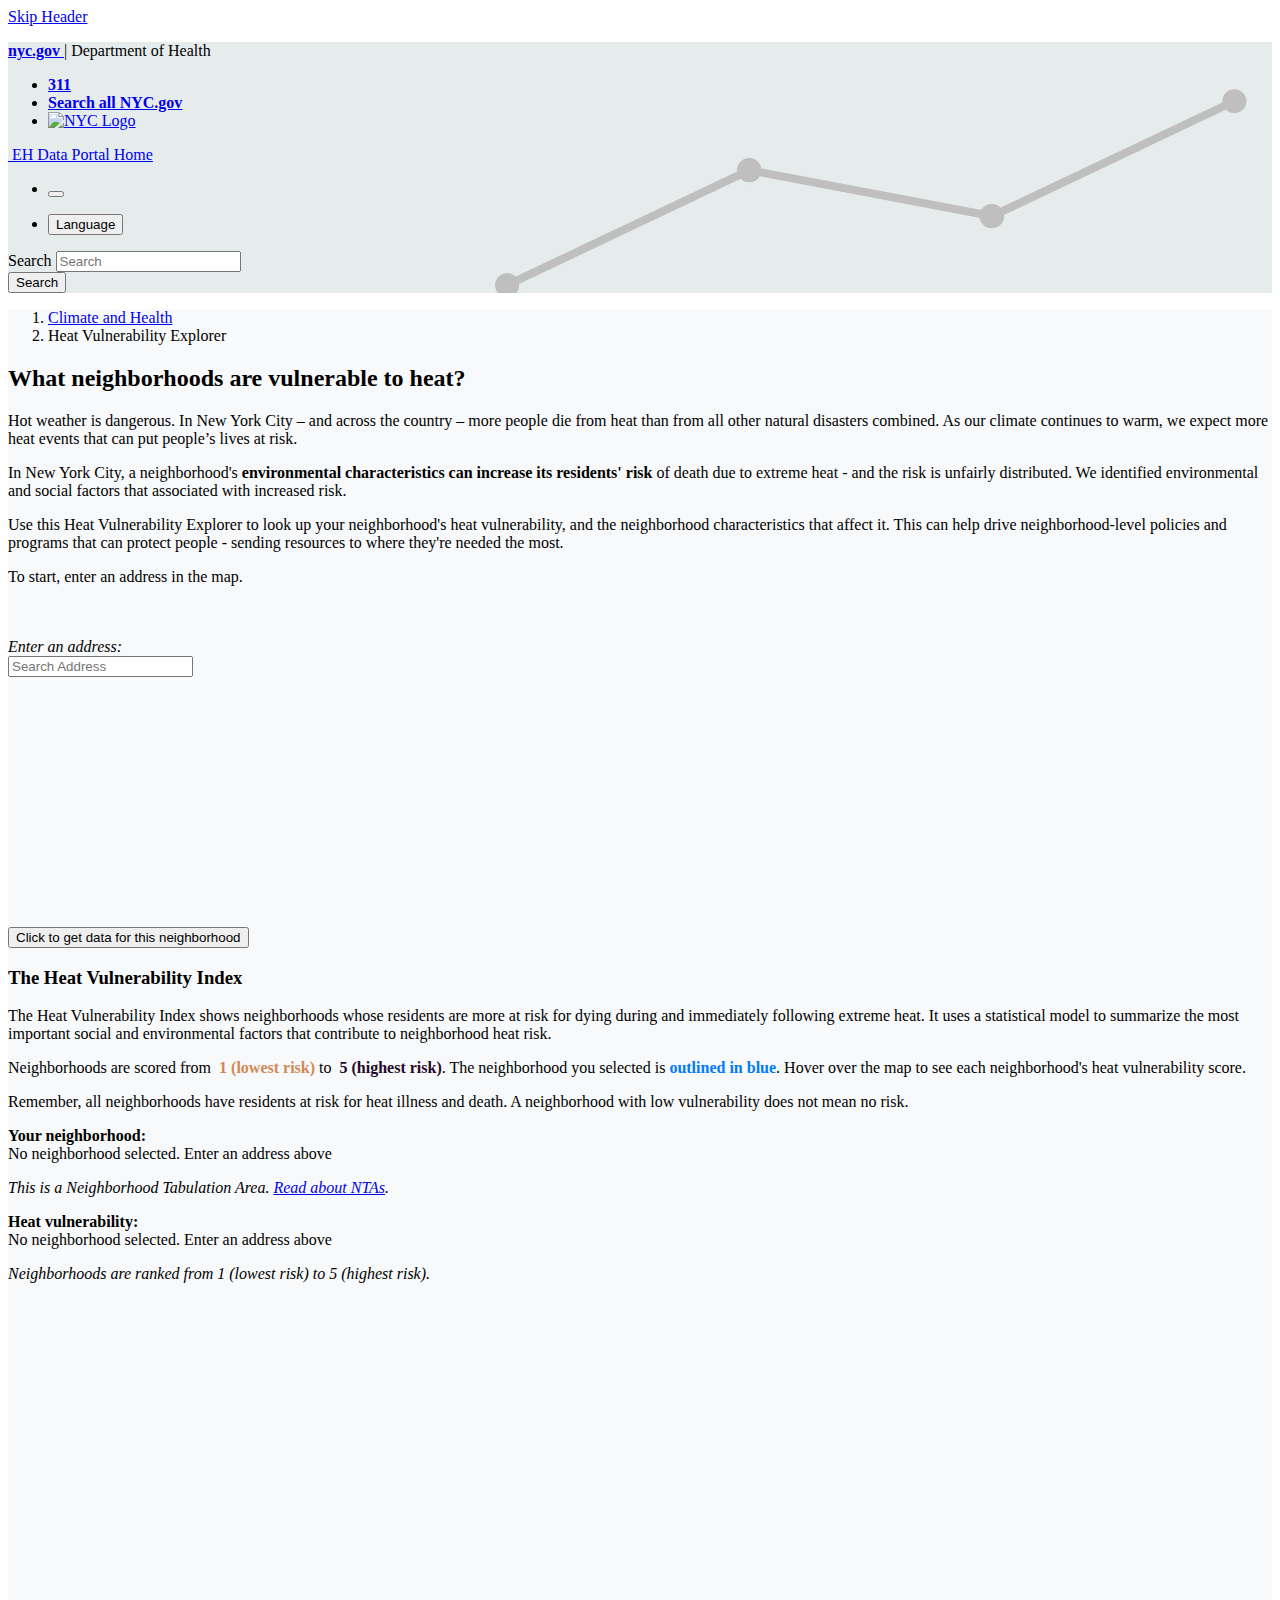
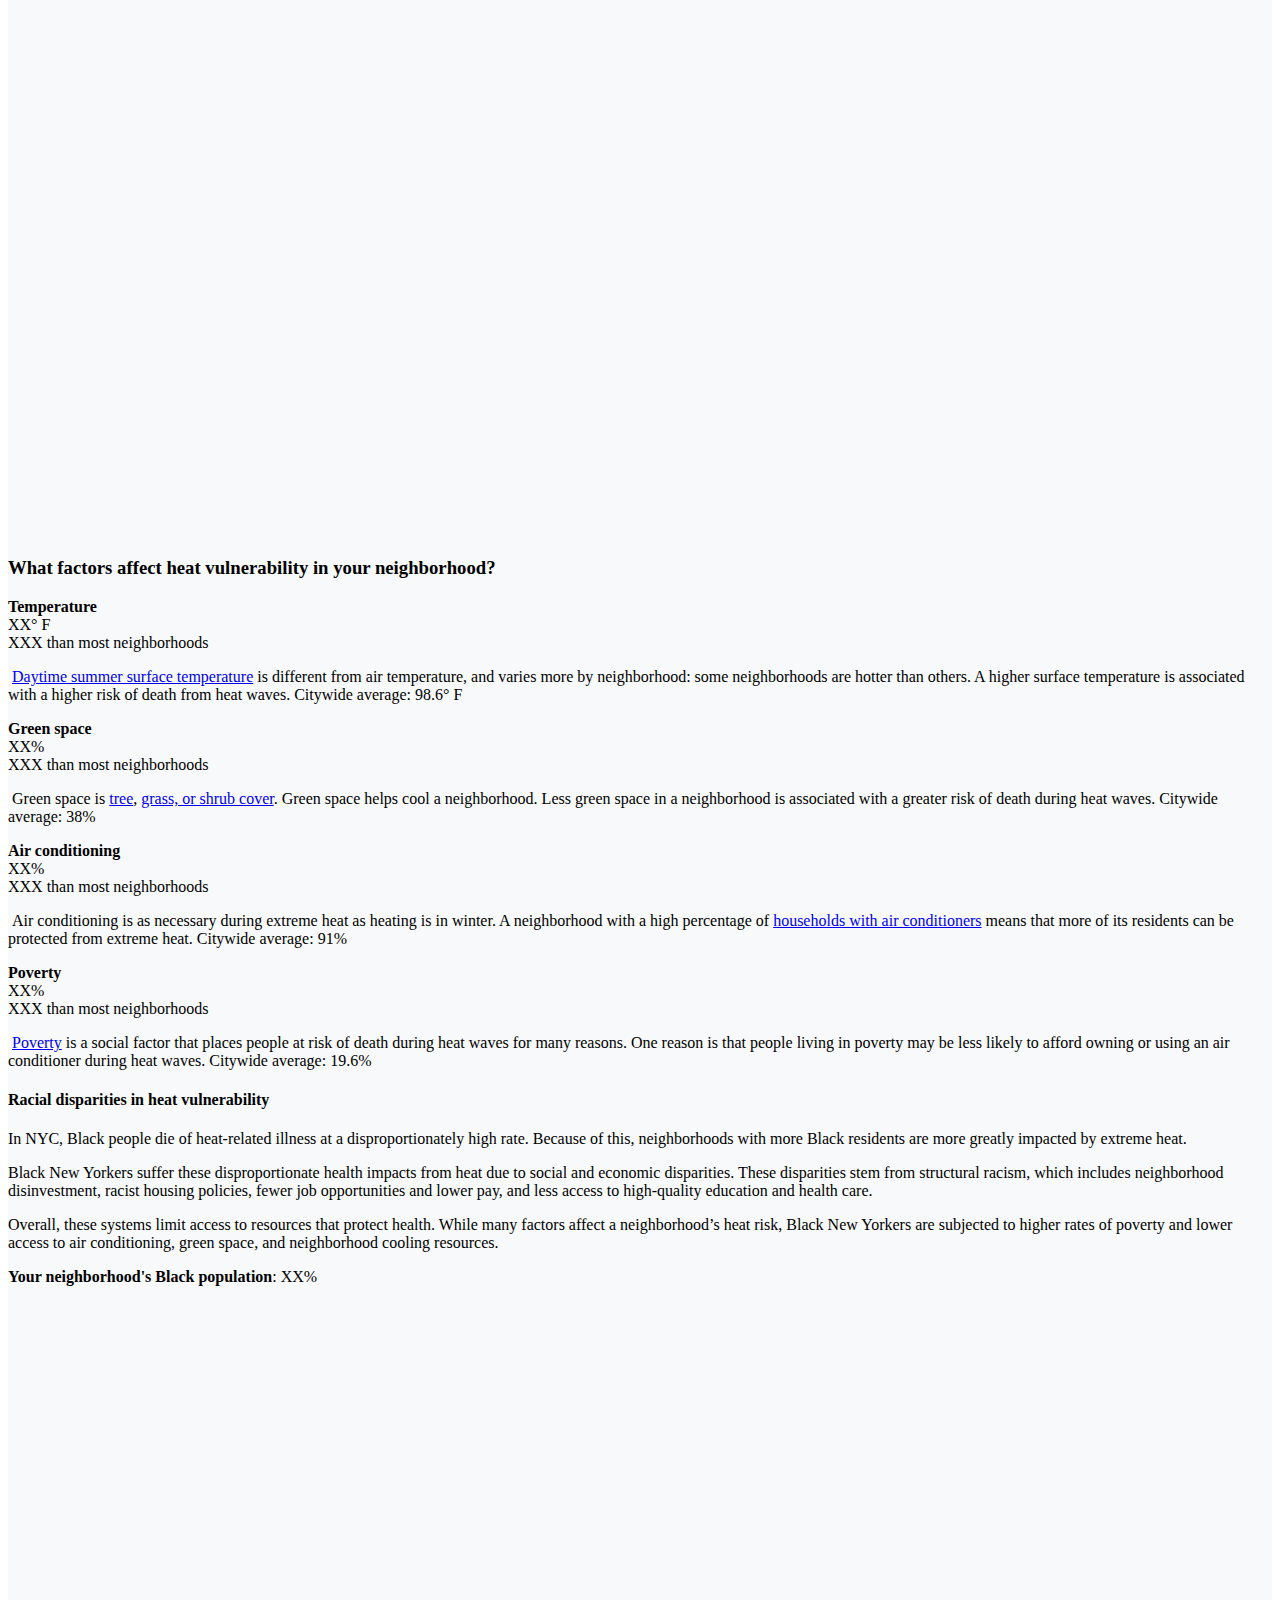
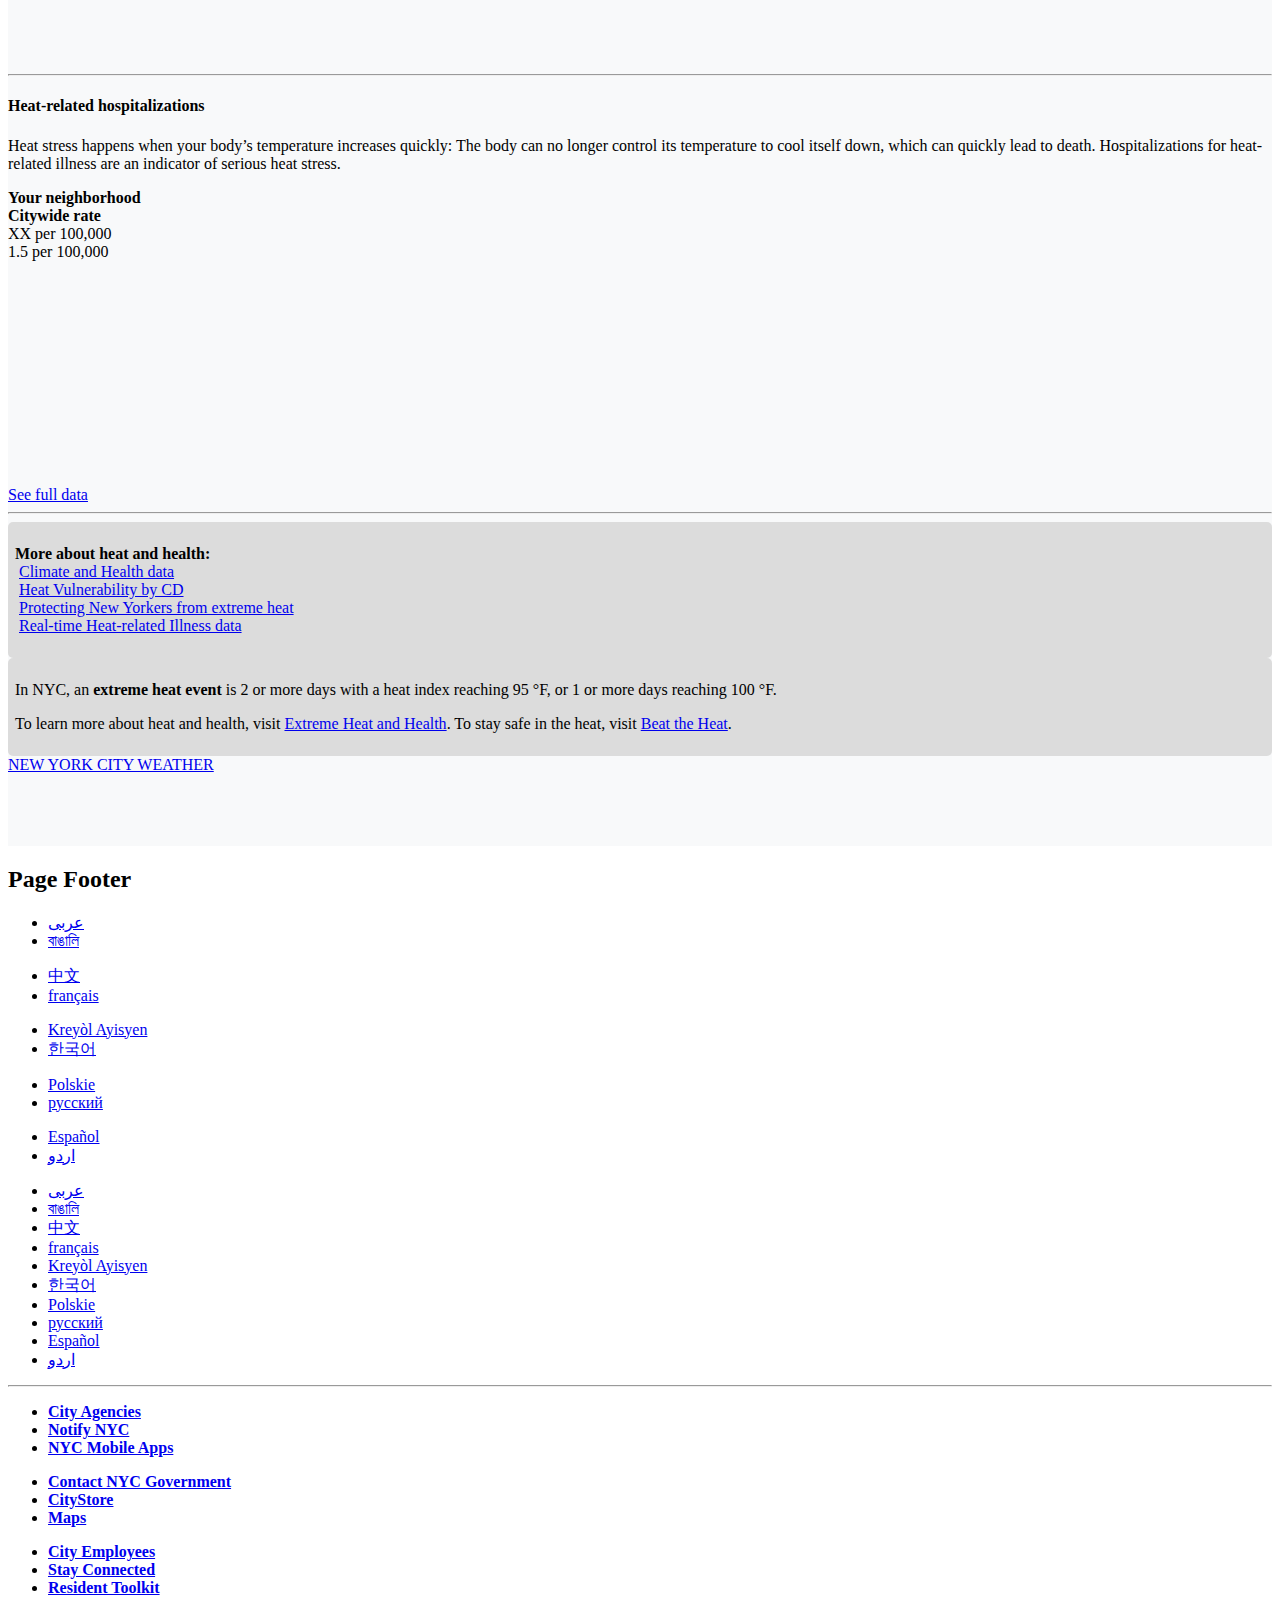
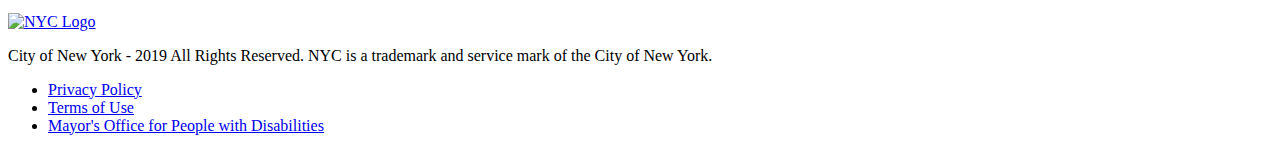
==== commit 71efc913: "Revisions to hvi-alt" ====
--- a/hvi-alt.html
+++ b/hvi-alt.html
@@ -247,15 +247,17 @@
                 <div class="col-lg-6">
                     <p>Hot weather is dangerous. In New York City – and across the country – more people die from heat than from all other natural disasters combined. As our climate continues to warm, we expect more heat events that can put people’s lives at risk.
                     </p>
-                    <p>In New York City, certain <strong>neighborhood characteristics can increase the risk</strong> of death due to extreme heat. We identified environmental and social factors that make some neighborhoods more susceptible to heat, and that drive disparities in heat deaths.</p>
-                    <p>This tool can help drive neighborhood-level policies and programs that can protect people - sending resources to where they're needed the most.</p>
-                    <p>To view data on a neighborhood's characteristics, enter an address. </p><br><br>
+                    <p>In New York City, a neighborhood's <strong>environmental characteristics can increase its residents' risk</strong> of death due to extreme heat - and the risk is unfairly distributed. We identified environmental and social factors that associated with increased risk.</p>
+
+                    <p>Use this Heat Vulnerability Explorer to look up your neighborhood's heat vulnerability, and the neighborhood characteristics that affect it. This can help drive neighborhood-level policies and programs that can protect people - sending resources to where they're needed the most.</p>
+                    <p>To start, enter an address in the map. </p><br><br>
                 </div>
 
                 <div class="col-lg-6">
 
 
                                         <!-- <label for="addressInput">Enter your address:</label> -->
+                                        <div class="fs-sm"><em>Enter an address:</em></div>
                                         <div class="srch input-group" role="search">
                                             <input class="rad-all form-control form-control-lg" placeholder="Search Address" id="map-search">
                                         </div>
@@ -281,7 +283,7 @@
 
             <div class="row mt-2 fs-md">
                 <div class="col-lg-6 mx-auto">
-                                        <div class="text-center pt-2 mt-3">
+                                        <div class="text-center pt-2 mt-2">
                                             <a href="#jumpto">
                                                 <i class="fas fa-arrow-circle-down center ball" style="font-size: 4rem"></i>
                                             </a>
@@ -290,25 +292,43 @@
             </div>
 
 
-            <div class="pt-1 sticky-top">
-            <div class="row mt-2 fs-md py-2" style="background-color: #dae0e5; border-radius: 5px;">
-                <div class="col-lg-6">
-                    <a name="jumpto"></a><div class="fs-md pb-1"><strong>Your neighborhood:</strong></div>
+
+
+        <div class="row mt-1">
+            <a name="jumpto"></a><h3>The Heat Vulnerability Index</h3>
+        </div>
+
+        <div class="row mt-2">
+            <div class="col-lg-6 pl-0" style="margin-bottom:75px;">
+                <p>The Heat Vulnerability Index shows neighborhoods whose residents are more at risk for dying during and immediately following extreme heat. It uses a statistical model to summarize the most important social and environmental factors that contribute to neighborhood heat risk.</p>
+
+                <p>Neighborhoods are scored from <span style="font-weight: bold; color:#D18954"><i class="fas fa-square"></i>&nbsp;1 (lowest risk)</span> to <span style="font-weight: bold;color: #260929"><i class="fas fa-square"></i>&nbsp;5 (highest risk)</span>.  The neighborhood you selected is <span style="font-weight: bold; color: #007bff">outlined in blue</span>. Hover over the map to see each neighborhood's heat vulnerability score.</p>
+                    
+                <p>Remember, all neighborhoods have residents at risk for heat illness and death.  A neighborhood with low vulnerability does not mean no risk.
+                </p>
+                <div class="fs-md pb-1"><strong>Your neighborhood:</strong></div>
                     <span id="NTA" class="badge badge-primary mb-0">No neighborhood selected. Enter an address above</span> 
-                    <p class="fs-sm"><em>This is a Neighborhood Tabulation Area. <a href="">Read about NTAs</a>.</em></p>
-                </div>
-                <div class="col-lg-6">
+                    <p class="fs-sm"><em>This is a Neighborhood Tabulation Area. <a href="http://a816-dohbesp.nyc.gov/IndicatorPublic/Closerlook/geographies/index.html">Read about NTAs</a>.</em></p>
+
                     <div class="fs-md pb-1"><strong>Heat vulnerability:</strong></div>
                     <span id="hviVal" class="badge badge-primary h4 mb-0">No neighborhood selected. Enter an address above</span>
                     <p class="fs-sm"><em>Neighborhoods are ranked from 1 (lowest risk) to 5 (highest risk).</em></p>
-                </div>
-            </div>
+                
+                
+
+
+            </div>
+            <div class="col-lg-6">
+                <div class="vis2" id="mapvis" style="margin-top:-75px"></div>
+
+            </div>
+
         </div>
 
 
+
             <div class="row mt-3">
-                <h3>What factors affect heat vulnerability?</h3>
-                <div class="fs-sm pb-4"><em>Neighborhoods are sorted into "tertiles" - the highest, middle, and lowest third based on your neighborhood's value for the factor. </em></div>
+                <h3>What factors affect heat vulnerability in your neighborhood?</h3>
             </div>
 
             <div class="row mt-2">
@@ -366,7 +386,7 @@
                 <div class="col-lg-6 pl-1">
                     <div class="row no-gutters pb-1 fs-lg mr-2 border-bottom">
                         <div class="col">
-                            <strong>Air Conditioning</strong> 
+                            <strong>Air conditioning</strong> 
                         </div>
                     </div>
                     
@@ -413,23 +433,24 @@
                 </div>
             </div>
 
-            <hr class="my-4 mx-6">
-
-
-            <div class="row mt-2">
+
+
+            <div class="row mt-4">
                 <h4>Racial disparities in heat vulnerability</h4>
             </div>
 
             <div class="row mt-2">
                 <div class="col-lg-6 px-0">
-                    <p>Neighborhoods with more Black residents are more at risk during extreme heat: Black people die of heat-related illness at a disproportionately high rate.
+                    <p>In NYC, Black people die of heat-related illness at a disproportionately high rate. Because of this, neighborhoods with more Black residents are more greatly impacted by extreme heat.
                     </p>
                     <p>Black New Yorkers suffer these disproportionate health impacts from heat due to social and economic disparities. These disparities stem from structural racism, which includes neighborhood disinvestment, racist housing policies, fewer job opportunities and lower pay, and less access to high-quality education and health care.  </p>
-                    <p>Overall, these systems limit access to resources that protect health. While many factors affect a neighborhood’s heat-related hospitalization rate, Black New Yorkers are subjected to higher rates of poverty and lower access to AC, green space, and neighborhood cooling resources. 
+                    <p>Overall, these systems limit access to resources that protect health. While many factors affect a neighborhood’s heat risk, Black New Yorkers are subjected to higher rates of poverty and lower access to air conditioning, green space, and neighborhood cooling resources. 
                     </p>
-                    <div class="border-bottom py-2">
+
+                    <div class="border-bottom py-2 d-none">
                     <strong>Your neighborhood's Black population</strong>:  <span id="bpopVal" class="badge badge-primary">XX%</span>
                     </div>
+
 
                 </div>
                 <div class="col-lg-6 pl-2">
@@ -476,73 +497,48 @@
 
 
 
+
+
+
+
+        <div class="row mt-6 fs-sm">
+            <div class="col-lg-3 ml-auto mt-2">
+                <div class="mt-2" style="background-color: #dcdcdc; padding: 7px 7px; border-radius: 5px;">
+                    <p> <strong>More about heat and health:</strong><br>
+
+                        
+         <i class="fas fa-chart-bar"></i>&nbsp;<a href="http://a816-dohbesp.nyc.gov/IndicatorPublic/HeatHub/index.html">Climate and Health data</a><br>
+         <i class="fas fa-chart-bar"></i>&nbsp;<a href="http://a816-dohbesp.nyc.gov/IndicatorPublic/VisualizationData.aspx?id=2191,719b87,107,Summarize">Heat Vulnerability by CD</a><br>
+             <i class="fas fa-book-open"></i>&nbsp;<a href="http://a816-dohbesp.nyc.gov/IndicatorPublic/Closerlook/heat/Index.html">Protecting New Yorkers from extreme heat</a><br>
+             <i class="fas fa-chart-line"></i>&nbsp;<a href="syndromic.html">Real-time Heat-related Illness data</a></p>
+                </div>
+            </div>
+
+            <div class="col-lg-3 mr-auto mt-2">
+                
+
+                <div class="mt-2" style="background-color: #dcdcdc; padding: 7px 7px; border-radius: 5px;">
+                    <p>In NYC, an <strong>extreme heat event</strong> is 2 or more days with a heat index reaching 95 °F, or 1 or more days reaching 100 °F.</p>
+                    <p>To learn more about heat and health, visit <a href="https://www1.nyc.gov/site/doh/health/emergency-preparedness/emergencies-extreme-weather-heat.page">Extreme Heat and Health</a>. To stay safe in the heat, visit <a href="https://www1.nyc.gov/assets/em/html/beat-the-heat/beattheheat.html">Beat the Heat</a>.</p>
+                </div>
+            </div>
+        </div>
+
+
+
+
             <div class="row mt-2">
-                <h4>The Heat Vulnerability Index</h4>
-            </div>
-
-            <div class="row mt-2">
-                <div class="col-lg-6 pl-0" style="margin-bottom:75px;">
-                    <p>The Heat Vulnerability Index identifies neighborhoods whose residents are more at risk for dying during and immediately following extreme heat. It uses a statistical model to summarize the most important social and environmental factors that contribute to neighborhood heat risk.</p>
-
-                    <p>Neighborhoods are scored from 1 (lowest risk) to 5 (highest risk). Remember, all neighborhoods have residents at risk for heat illness and death.  A neighborhood with low vulnerability does not mean no risk.
-                    </p>
-
-                    <p>Differences in these risk factors across neighborhoods are rooted in past and present racism and as a result, neighborhoods with more Black residents are more at risk during extreme heat. </p>
-                </div>
-                <div class="col-lg-6">
-                    <div class="vis2" id="mapvis" style="margin-top:-75px"></div>
-
-                </div>
-
-            </div>
-
-
-
-
-            <hr class="my-4 mx-6">
-
-
-            <div class="row mt-6">
-
-                <div class="col-lg-7 mx-auto mt-2">
-
-                    <strong>More about heat-related illness and heat vulnerability</strong>
-                    <ul>
-                        <li><i class="fas fa-chart-bar"></i>&nbsp;<a href="http://a816-dohbesp.nyc.gov/IndicatorPublic/HeatHub/index.html">Climate and Health data</a></li>
-                        <li><i class="fas fa-book-open"></i>&nbsp;<a href="http://a816-dohbesp.nyc.gov/IndicatorPublic/Closerlook/heat/Index.html">Protecting New Yorkers from extreme heat</a></li>
-                        <li><i class="fas fa-chart-line"></i>&nbsp;<a href="syndromic.html">Real-time Heat-related Illness data</a></li>
-                    </ul>
-
-                    <div class="mt-5" style="border-radius: 5px;">
+
+                <div class="col-lg-6 mx-auto">
+
+                    <div style="border-radius: 5px;">
                 
                         <a class="weatherwidget-io" href="https://forecast7.com/en/40d71n74d01/new-york/?unit=us" data-label_1="NEW YORK CITY" data-label_2="WEATHER" data-theme="original" >NEW YORK CITY WEATHER</a>
                         <script>
                         !function(d,s,id){var js,fjs=d.getElementsByTagName(s)[0];if(!d.getElementById(id)){js=d.createElement(s);js.id=id;js.src='https://weatherwidget.io/js/widget.min.js';fjs.parentNode.insertBefore(js,fjs);}}(document,'script','weatherwidget-io-js');
                         </script>
 
-                    <div class="row">
-                        <div class="col-6">
-                            <div class="mt-2" style="background-color: #dcdcdc; padding: 7px 7px; border-radius: 5px;">
-                                <p>In NYC, an <strong>extreme heat event</strong> is two or more days with a heat index reaching 95 °F, or one or more days reaching 100 °F.</div>
-                        </div>
-                        <div class="col-6">
-                            <div class="mt-2" style="background-color: #dcdcdc; padding: 7px 7px; border-radius: 5px;">
-                                To learn more about heat and health, visit <a href="https://www1.nyc.gov/site/doh/health/emergency-preparedness/emergencies-extreme-weather-heat.page">Extreme Heat and Health</a>. To stay safe in the heat, visit <a href="https://www1.nyc.gov/assets/em/html/beat-the-heat/beattheheat.html">Beat the Heat</a>.</p>
-                           </div>
-                        </div>
-                    </div>
-                        
-        
-
-
-            
-        
-        
-        
-                        </div>
-
-
-
+                        </div>
 
                 </div>
 
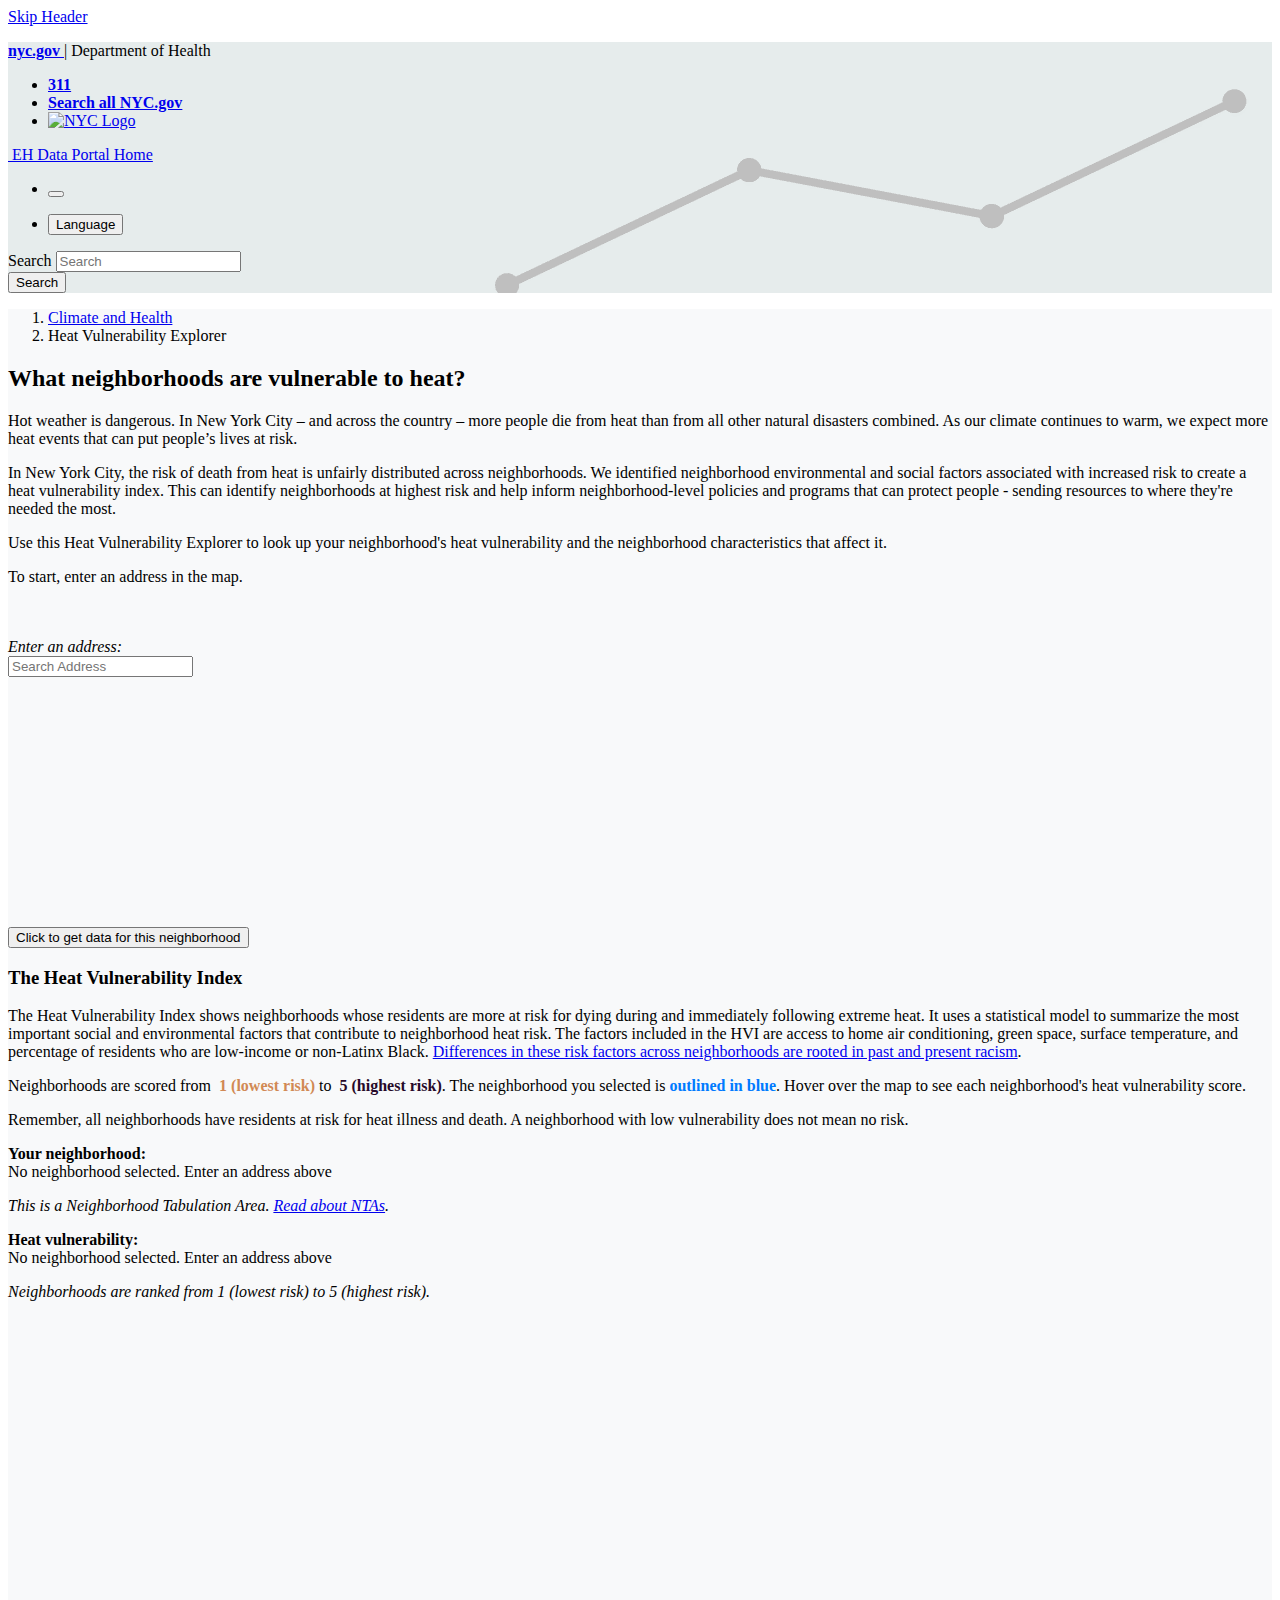
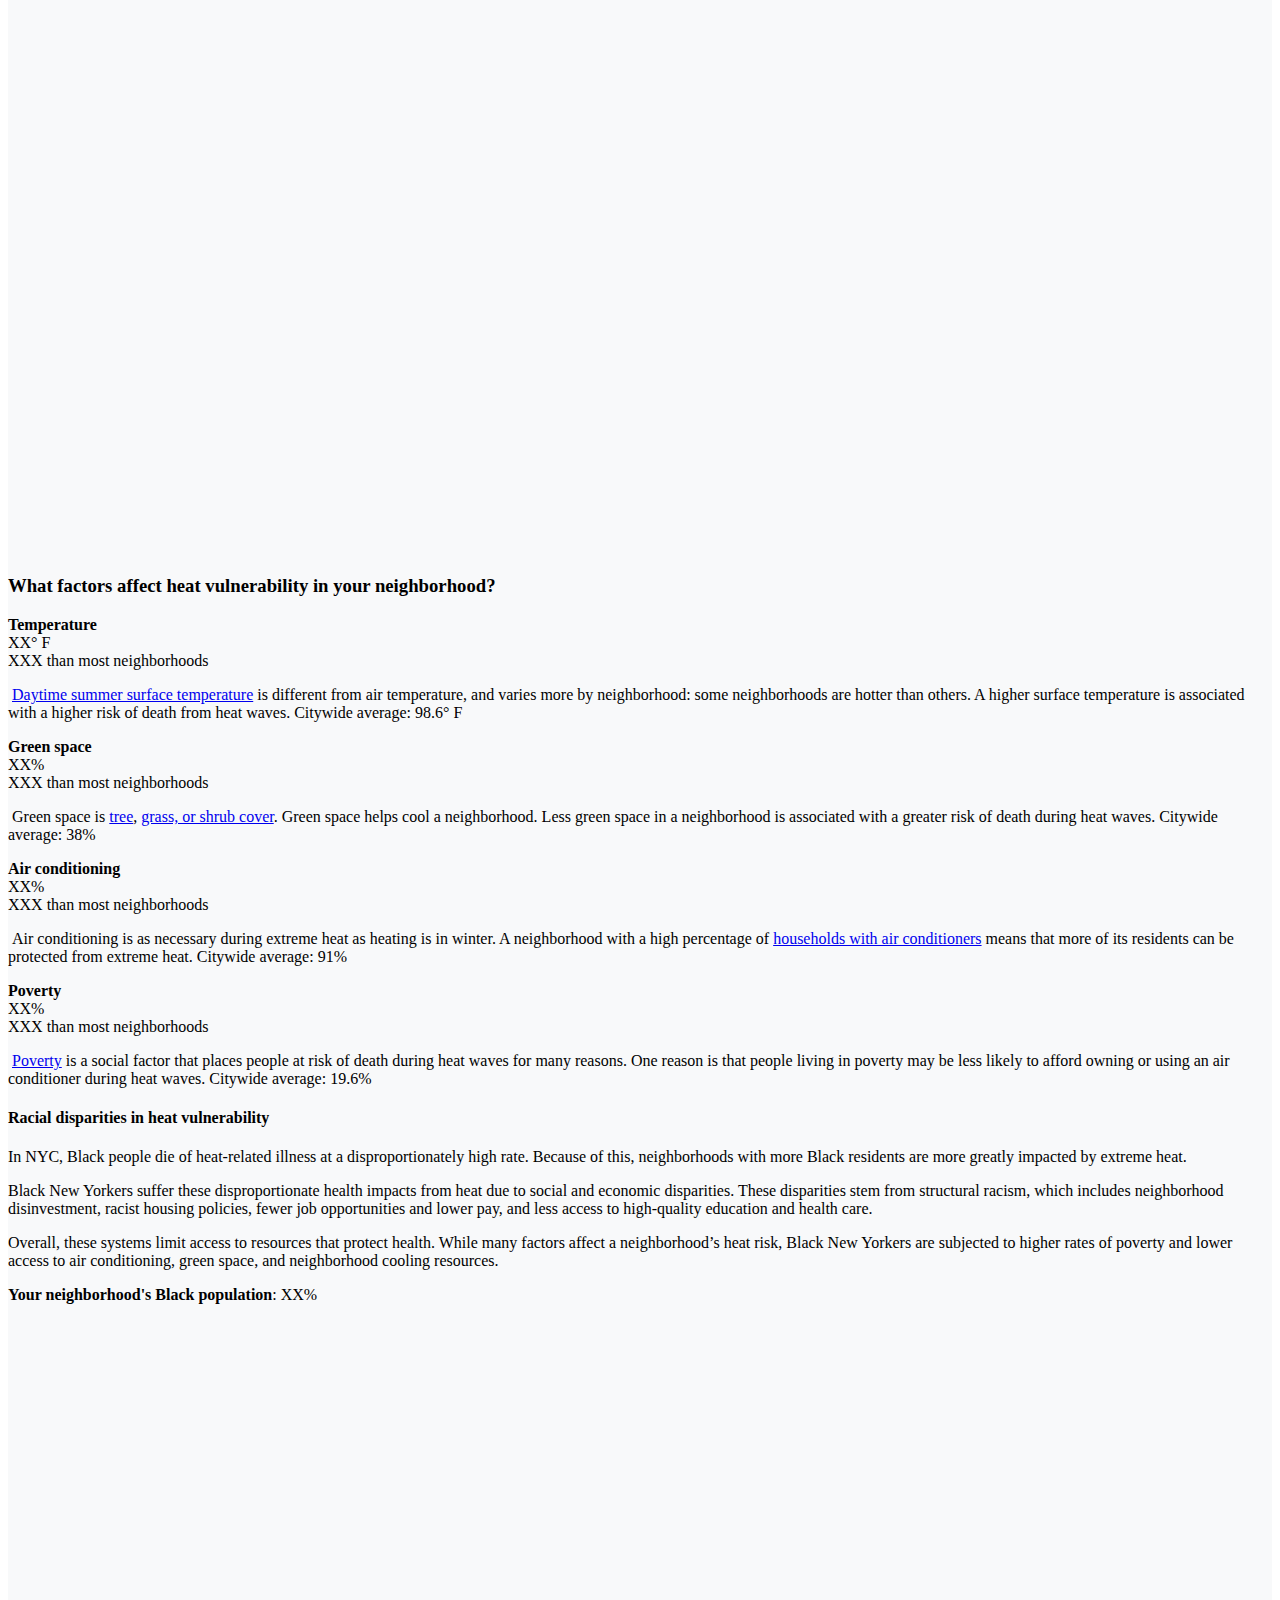
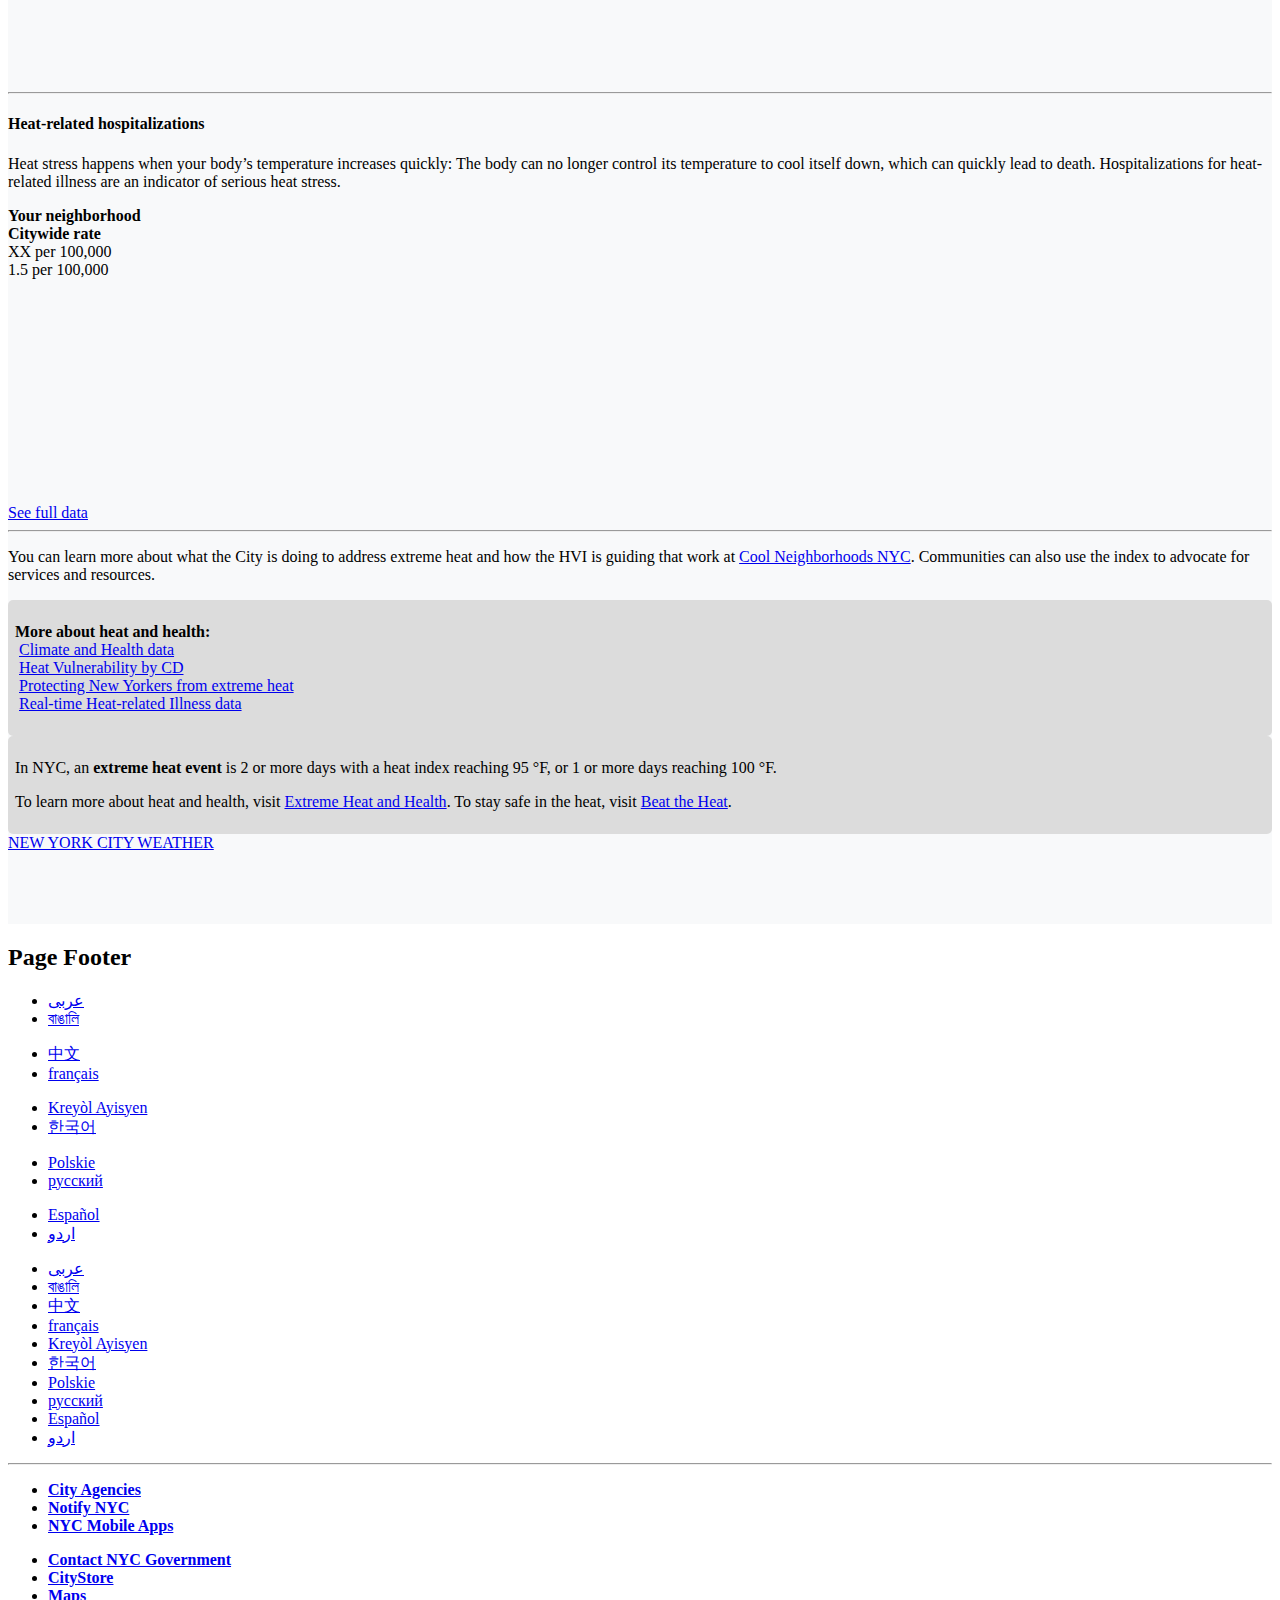
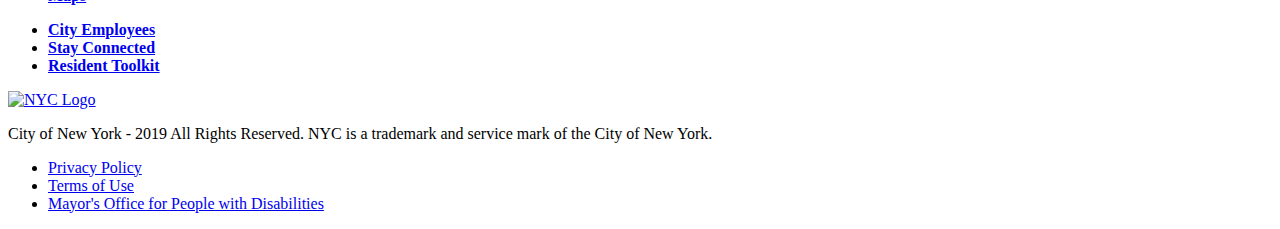
==== commit 3da1bfa2: "Updates with copy edits." ====
--- a/hvi-alt.html
+++ b/hvi-alt.html
@@ -247,9 +247,11 @@
                 <div class="col-lg-6">
                     <p>Hot weather is dangerous. In New York City – and across the country – more people die from heat than from all other natural disasters combined. As our climate continues to warm, we expect more heat events that can put people’s lives at risk.
                     </p>
-                    <p>In New York City, a neighborhood's <strong>environmental characteristics can increase its residents' risk</strong> of death due to extreme heat - and the risk is unfairly distributed. We identified environmental and social factors that associated with increased risk.</p>
-
-                    <p>Use this Heat Vulnerability Explorer to look up your neighborhood's heat vulnerability, and the neighborhood characteristics that affect it. This can help drive neighborhood-level policies and programs that can protect people - sending resources to where they're needed the most.</p>
+
+                    <p>In New York City, the risk of death from heat is unfairly distributed across neighborhoods. We identified neighborhood environmental and social factors associated with increased risk to create a heat vulnerability index. This can identify neighborhoods at highest risk and help inform neighborhood-level policies and programs that can protect people - sending resources to where they're needed the most.
+
+                    <p>Use this Heat Vulnerability Explorer to look up your neighborhood's heat vulnerability and the neighborhood characteristics that affect it. </p>
+
                     <p>To start, enter an address in the map. </p><br><br>
                 </div>
 
@@ -300,7 +302,7 @@
 
         <div class="row mt-2">
             <div class="col-lg-6 pl-0" style="margin-bottom:75px;">
-                <p>The Heat Vulnerability Index shows neighborhoods whose residents are more at risk for dying during and immediately following extreme heat. It uses a statistical model to summarize the most important social and environmental factors that contribute to neighborhood heat risk.</p>
+                <p>The Heat Vulnerability Index shows neighborhoods whose residents are more at risk for dying during and immediately following extreme heat. It uses a statistical model to summarize the most important social and environmental factors that contribute to neighborhood heat risk. The factors included in the HVI are access to home air conditioning, green space, surface temperature, and percentage of residents who are low-income or non-Latinx Black. <a href="#disparities">Differences in these risk factors across neighborhoods are rooted in past and present racism</a>.</p>
 
                 <p>Neighborhoods are scored from <span style="font-weight: bold; color:#D18954"><i class="fas fa-square"></i>&nbsp;1 (lowest risk)</span> to <span style="font-weight: bold;color: #260929"><i class="fas fa-square"></i>&nbsp;5 (highest risk)</span>.  The neighborhood you selected is <span style="font-weight: bold; color: #007bff">outlined in blue</span>. Hover over the map to see each neighborhood's heat vulnerability score.</p>
                     
@@ -436,7 +438,7 @@
 
 
             <div class="row mt-4">
-                <h4>Racial disparities in heat vulnerability</h4>
+                <a name="disparities"></a><h4>Racial disparities in heat vulnerability</h4>
             </div>
 
             <div class="row mt-2">
@@ -454,7 +456,7 @@
 
                 </div>
                 <div class="col-lg-6 pl-2">
-                    <iframe title="Heat-related deaths in NYC" aria-label="chart" id="datawrapper-chart-kuXB4" src="https://datawrapper.dwcdn.net/kuXB4/1/" scrolling="no" frameborder="0" style="width: 0; min-width: 100% !important; border: none;" height="376"></iframe><script type="text/javascript">!function(){"use strict";window.addEventListener("message",(function(a){if(void 0!==a.data["datawrapper-height"])for(var e in a.data["datawrapper-height"]){var t=document.getElementById("datawrapper-chart-"+e)||document.querySelector("iframe[src*='"+e+"']");t&&(t.style.height=a.data["datawrapper-height"][e]+"px")}}))}();
+                    <iframe title="Heat-related deaths in NYC" aria-label="chart" id="datawrapper-chart-kuXB4" src="https://datawrapper.dwcdn.net/kuXB4/2/" scrolling="no" frameborder="0" style="width: 0; min-width: 100% !important; border: none;" height="376"></iframe><script type="text/javascript">!function(){"use strict";window.addEventListener("message",(function(a){if(void 0!==a.data["datawrapper-height"])for(var e in a.data["datawrapper-height"]){var t=document.getElementById("datawrapper-chart-"+e)||document.querySelector("iframe[src*='"+e+"']");t&&(t.style.height=a.data["datawrapper-height"][e]+"px")}}))}();
                     </script>                </div>
 
             </div>
@@ -495,13 +497,17 @@
         </div>
 
 
-
-
-
-
-
-
-        <div class="row mt-6 fs-sm">
+<div class="row">
+    <div class="col-lg-6 mx-auto">
+        <p>You can learn more about what the City is doing to address extreme heat and how the HVI is guiding that work at <a href="https://www1.nyc.gov/assets/orr/pdf/Cool_Neighborhoods_NYC_Report.pdf">Cool Neighborhoods NYC</a>. Communities can also use the index to advocate for services and resources.</p>
+    </div>
+</div>
+
+
+
+
+
+        <div class="row mt-2 fs-sm">
             <div class="col-lg-3 ml-auto mt-2">
                 <div class="mt-2" style="background-color: #dcdcdc; padding: 7px 7px; border-radius: 5px;">
                     <p> <strong>More about heat and health:</strong><br>
@@ -523,7 +529,6 @@
                 </div>
             </div>
         </div>
-
 
 
 
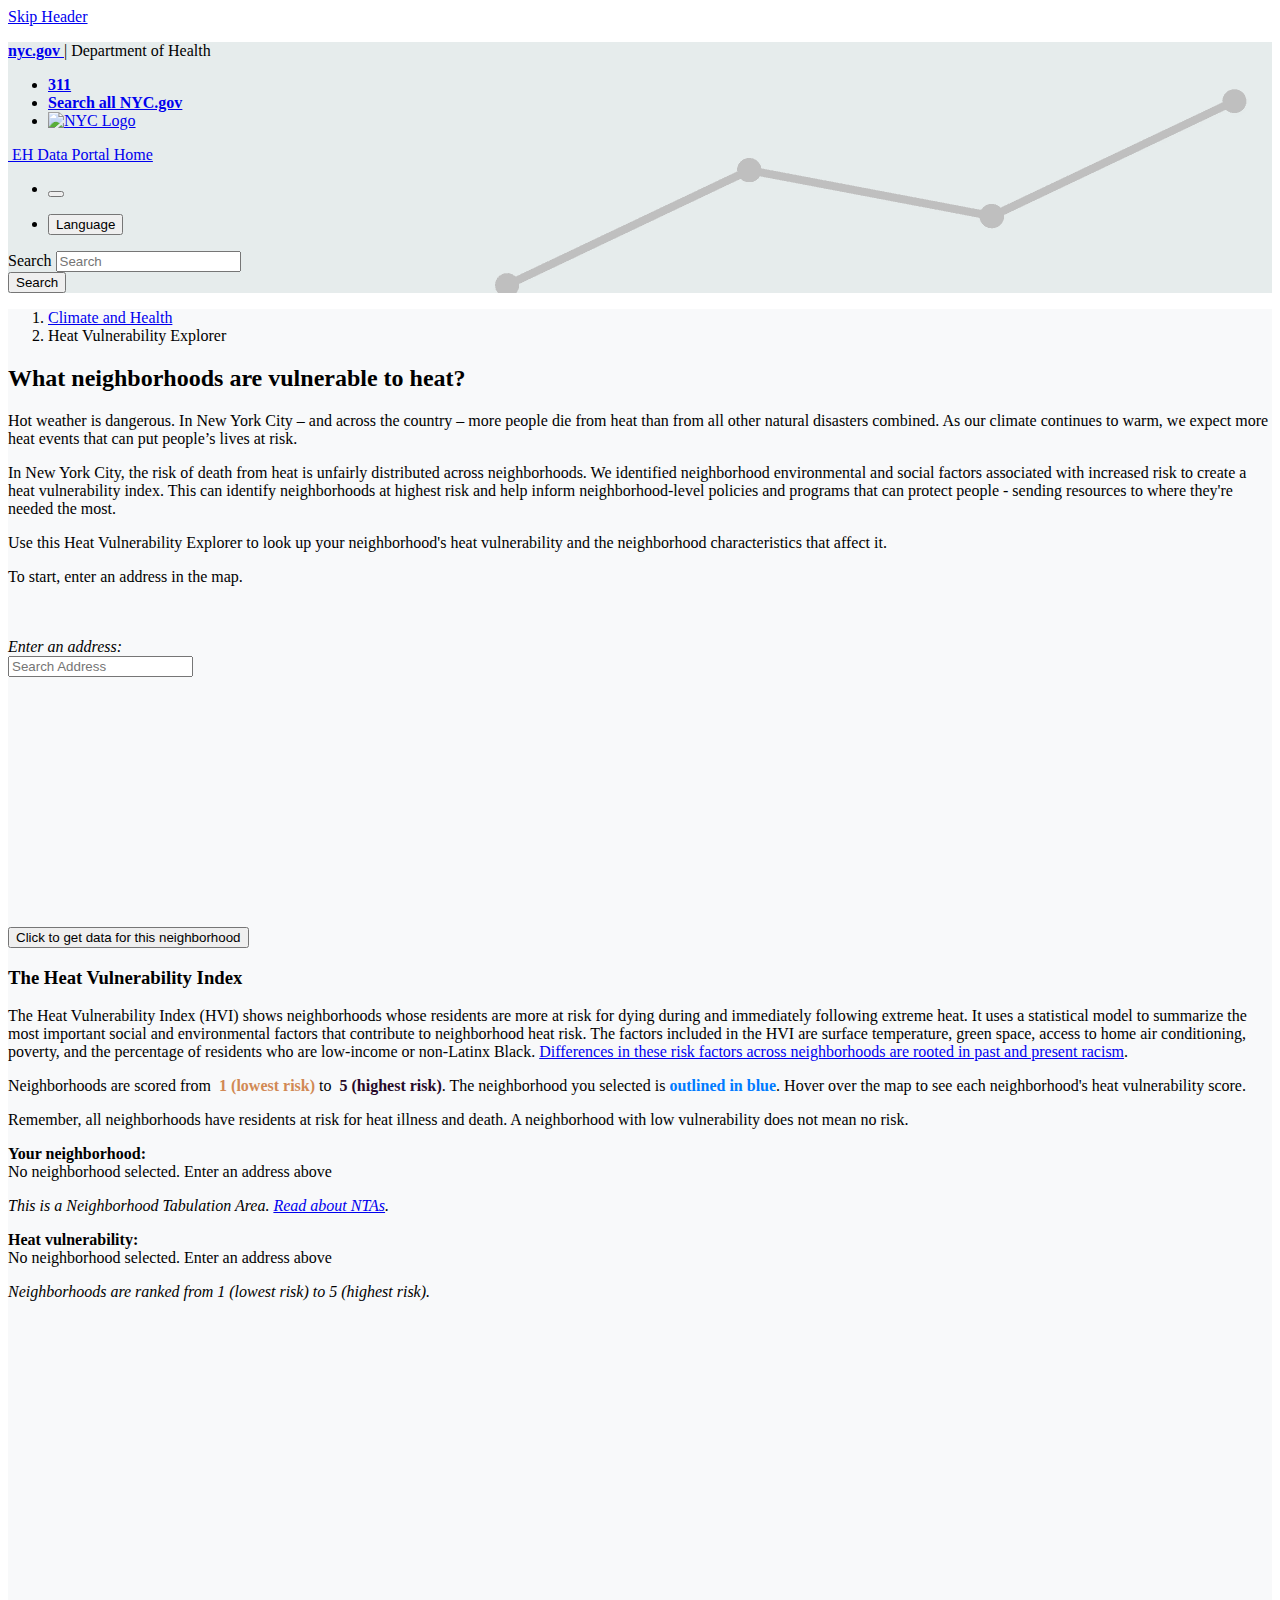
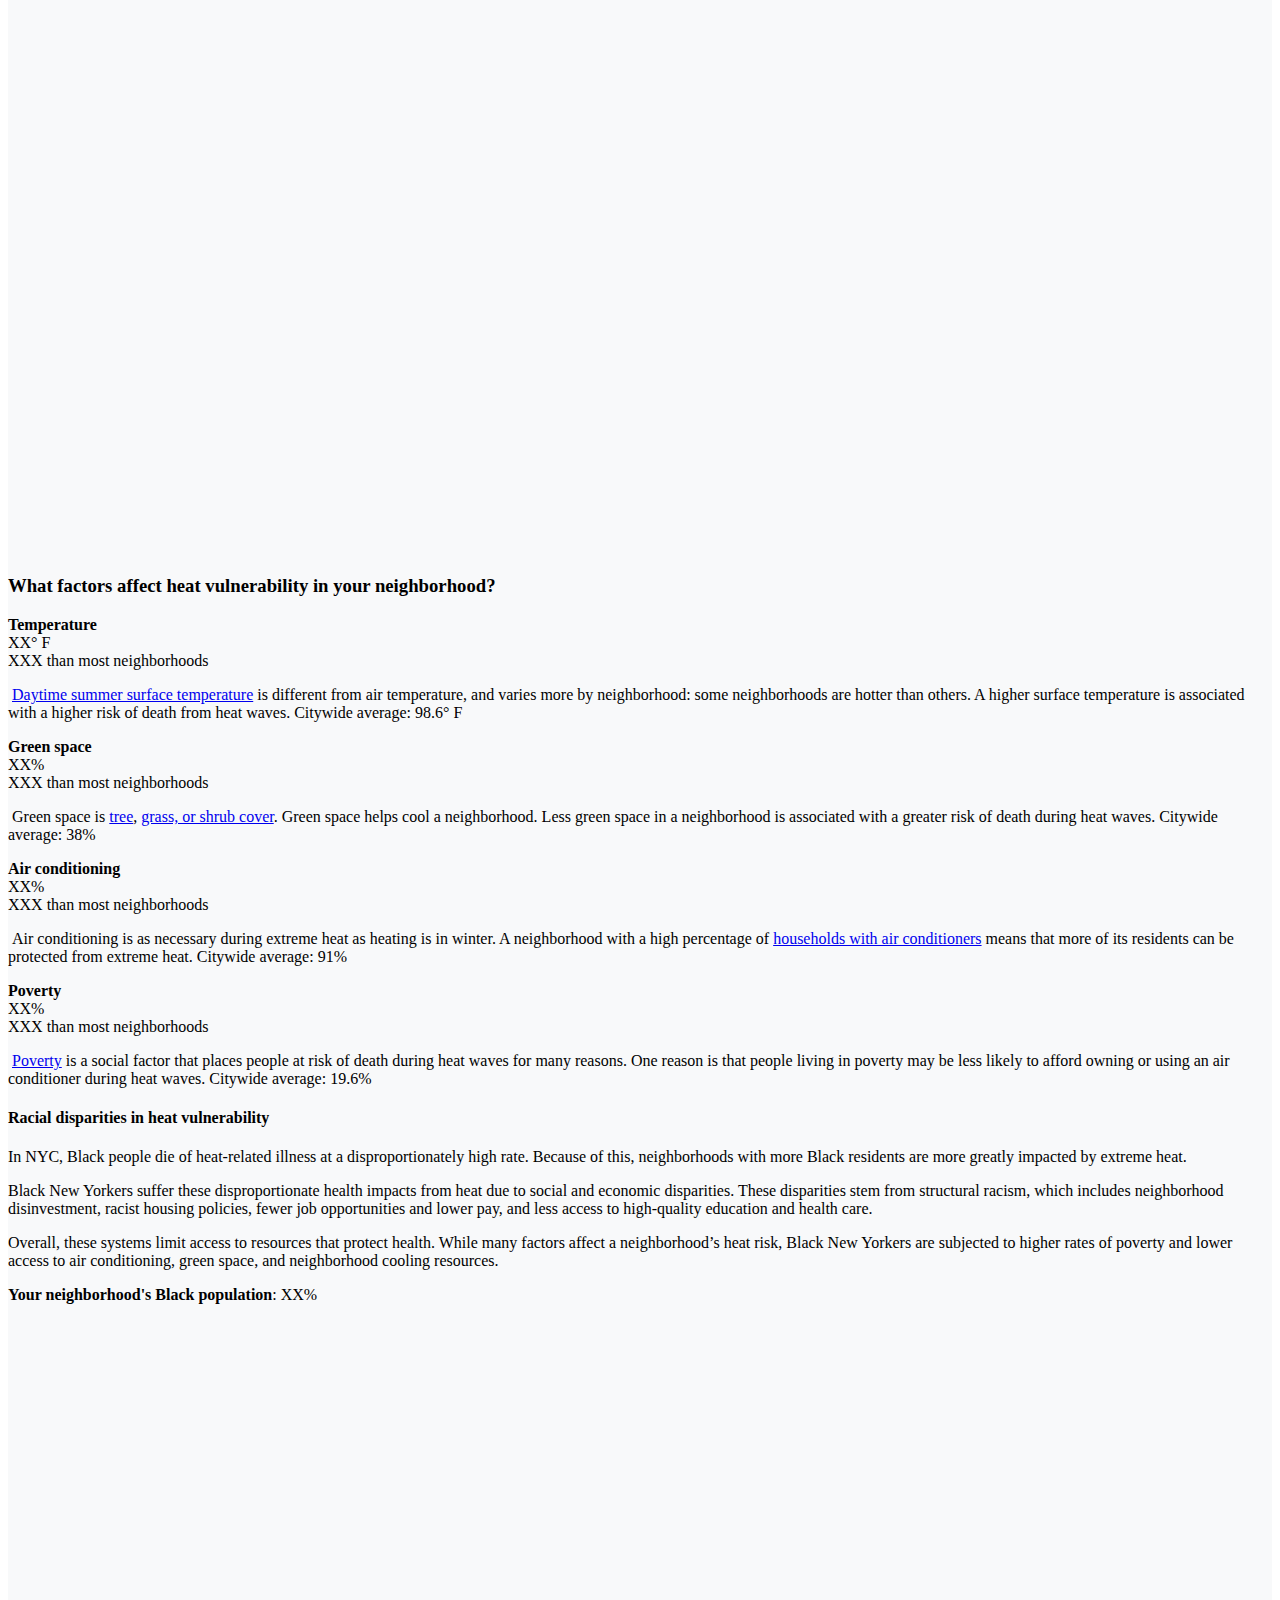
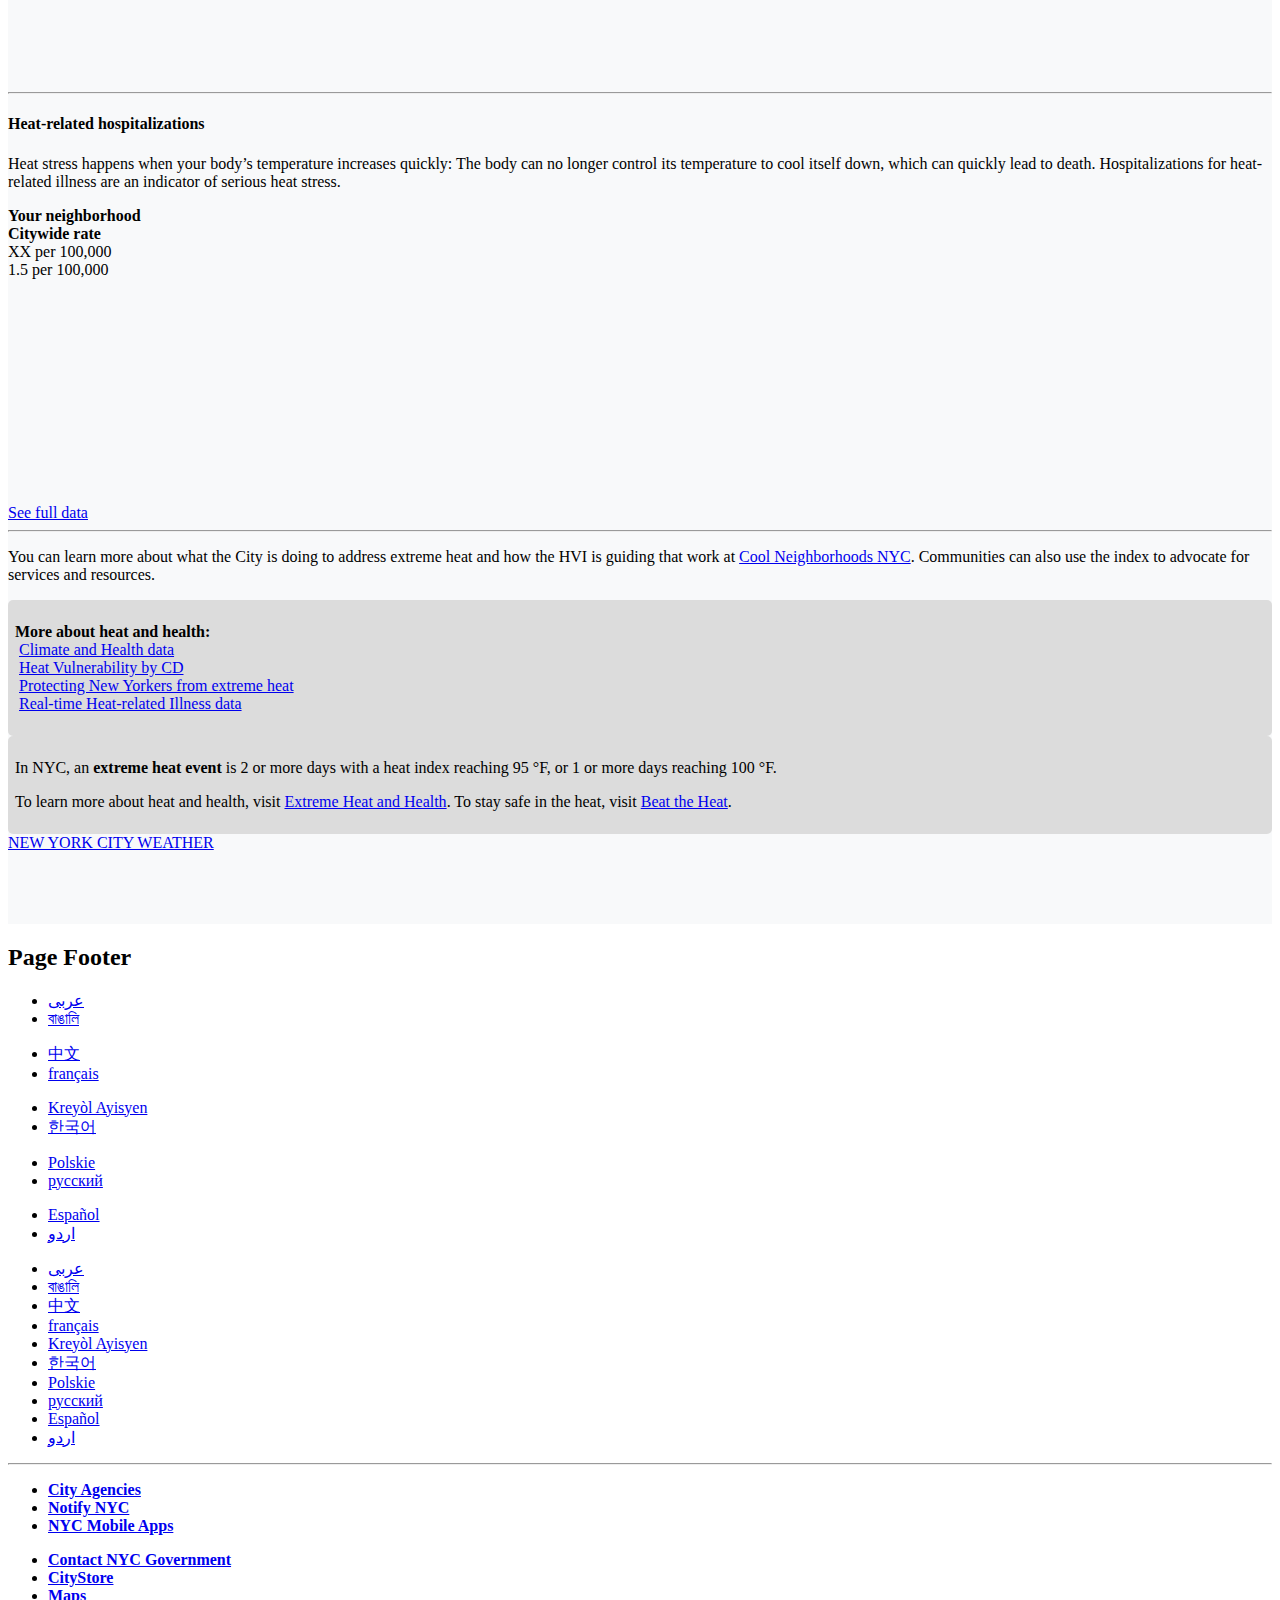
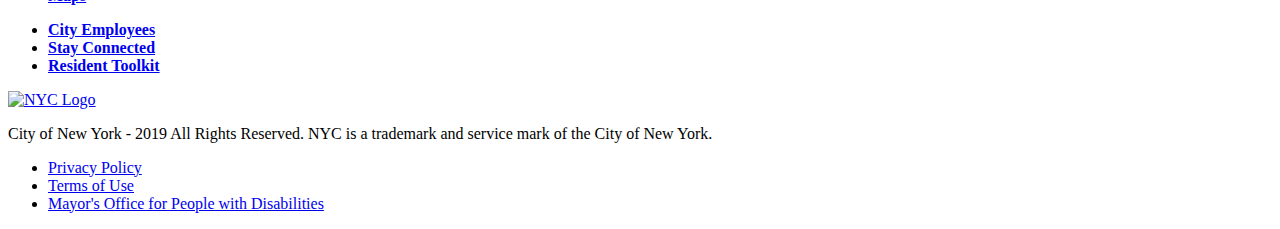
==== commit 54a727b0: "Small tweak to HVi factor list" ====
--- a/hvi-alt.html
+++ b/hvi-alt.html
@@ -302,7 +302,7 @@
 
         <div class="row mt-2">
             <div class="col-lg-6 pl-0" style="margin-bottom:75px;">
-                <p>The Heat Vulnerability Index shows neighborhoods whose residents are more at risk for dying during and immediately following extreme heat. It uses a statistical model to summarize the most important social and environmental factors that contribute to neighborhood heat risk. The factors included in the HVI are access to home air conditioning, green space, surface temperature, and percentage of residents who are low-income or non-Latinx Black. <a href="#disparities">Differences in these risk factors across neighborhoods are rooted in past and present racism</a>.</p>
+                <p>The Heat Vulnerability Index (HVI) shows neighborhoods whose residents are more at risk for dying during and immediately following extreme heat. It uses a statistical model to summarize the most important social and environmental factors that contribute to neighborhood heat risk. The factors included in the HVI are surface temperature, green space, access to home air conditioning, poverty, and the percentage of residents who are low-income or non-Latinx Black. <a href="#disparities">Differences in these risk factors across neighborhoods are rooted in past and present racism</a>.</p>
 
                 <p>Neighborhoods are scored from <span style="font-weight: bold; color:#D18954"><i class="fas fa-square"></i>&nbsp;1 (lowest risk)</span> to <span style="font-weight: bold;color: #260929"><i class="fas fa-square"></i>&nbsp;5 (highest risk)</span>.  The neighborhood you selected is <span style="font-weight: bold; color: #007bff">outlined in blue</span>. Hover over the map to see each neighborhood's heat vulnerability score.</p>
                     
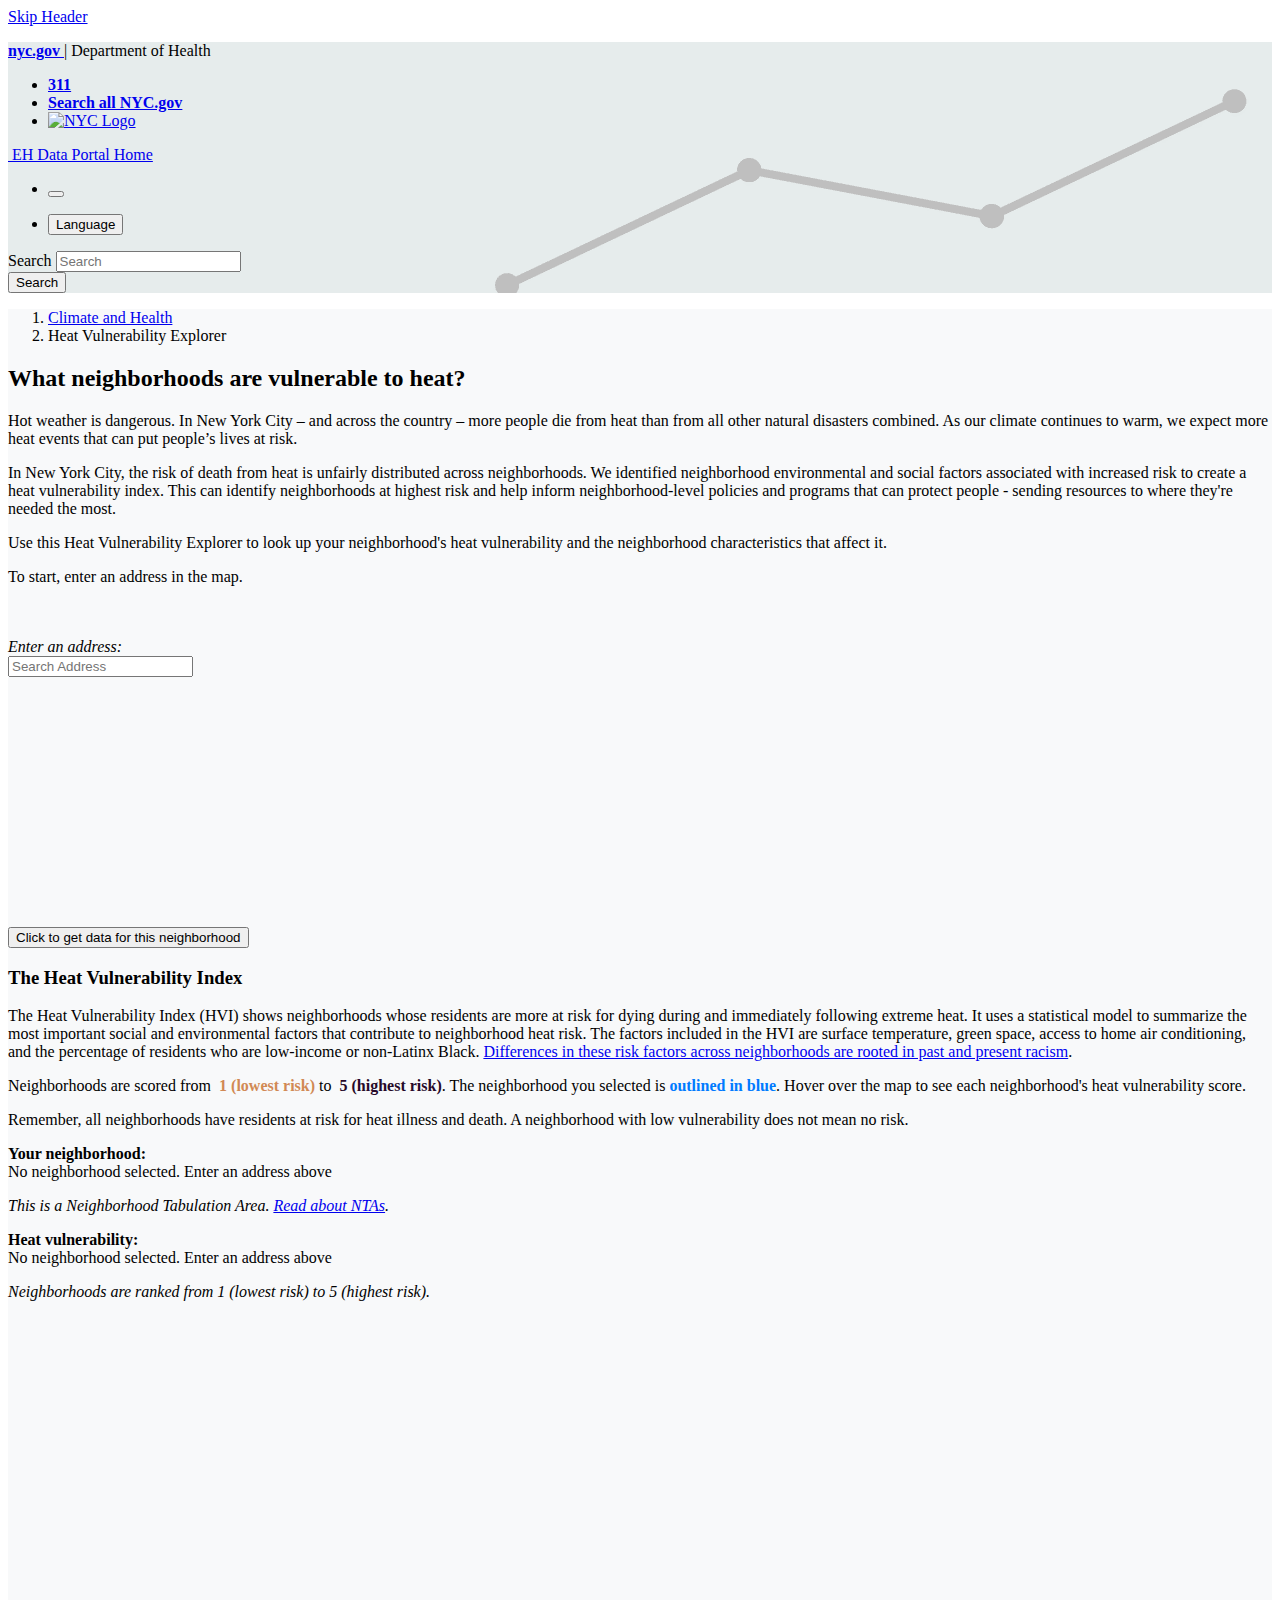
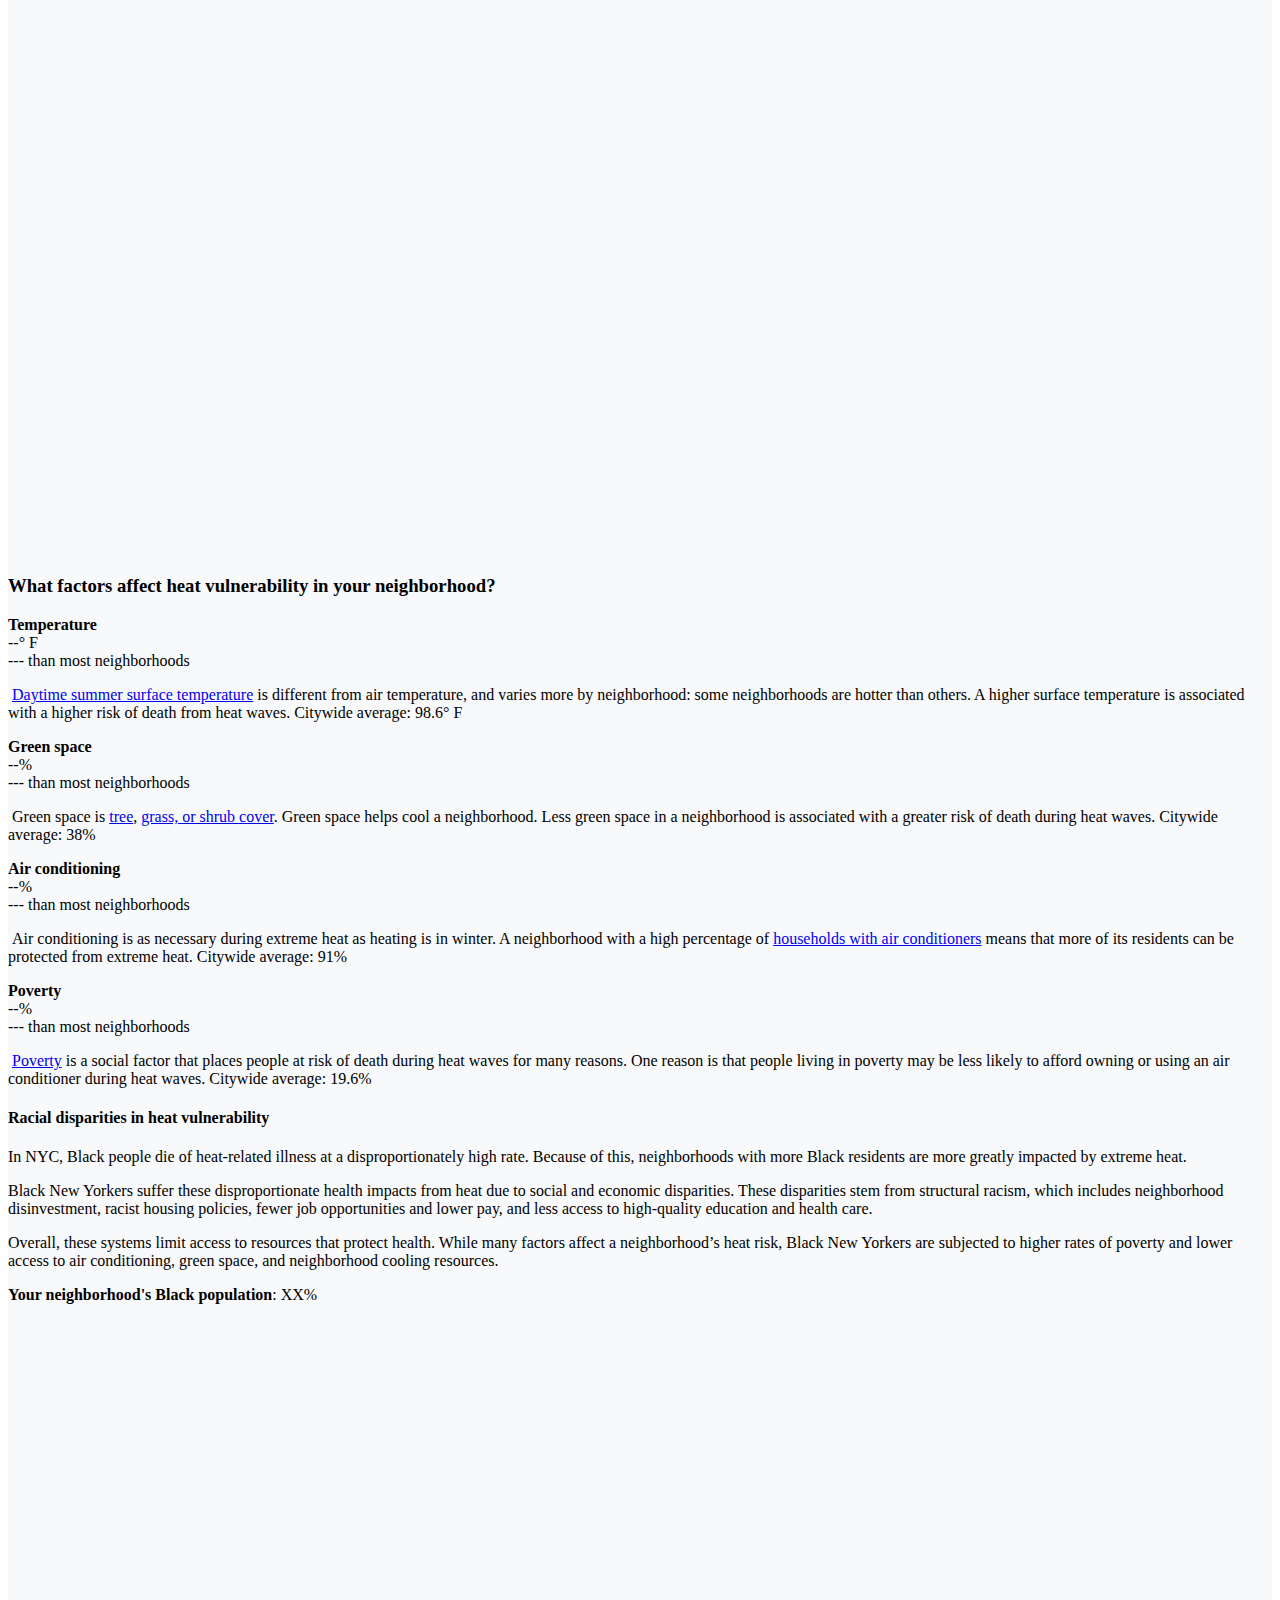
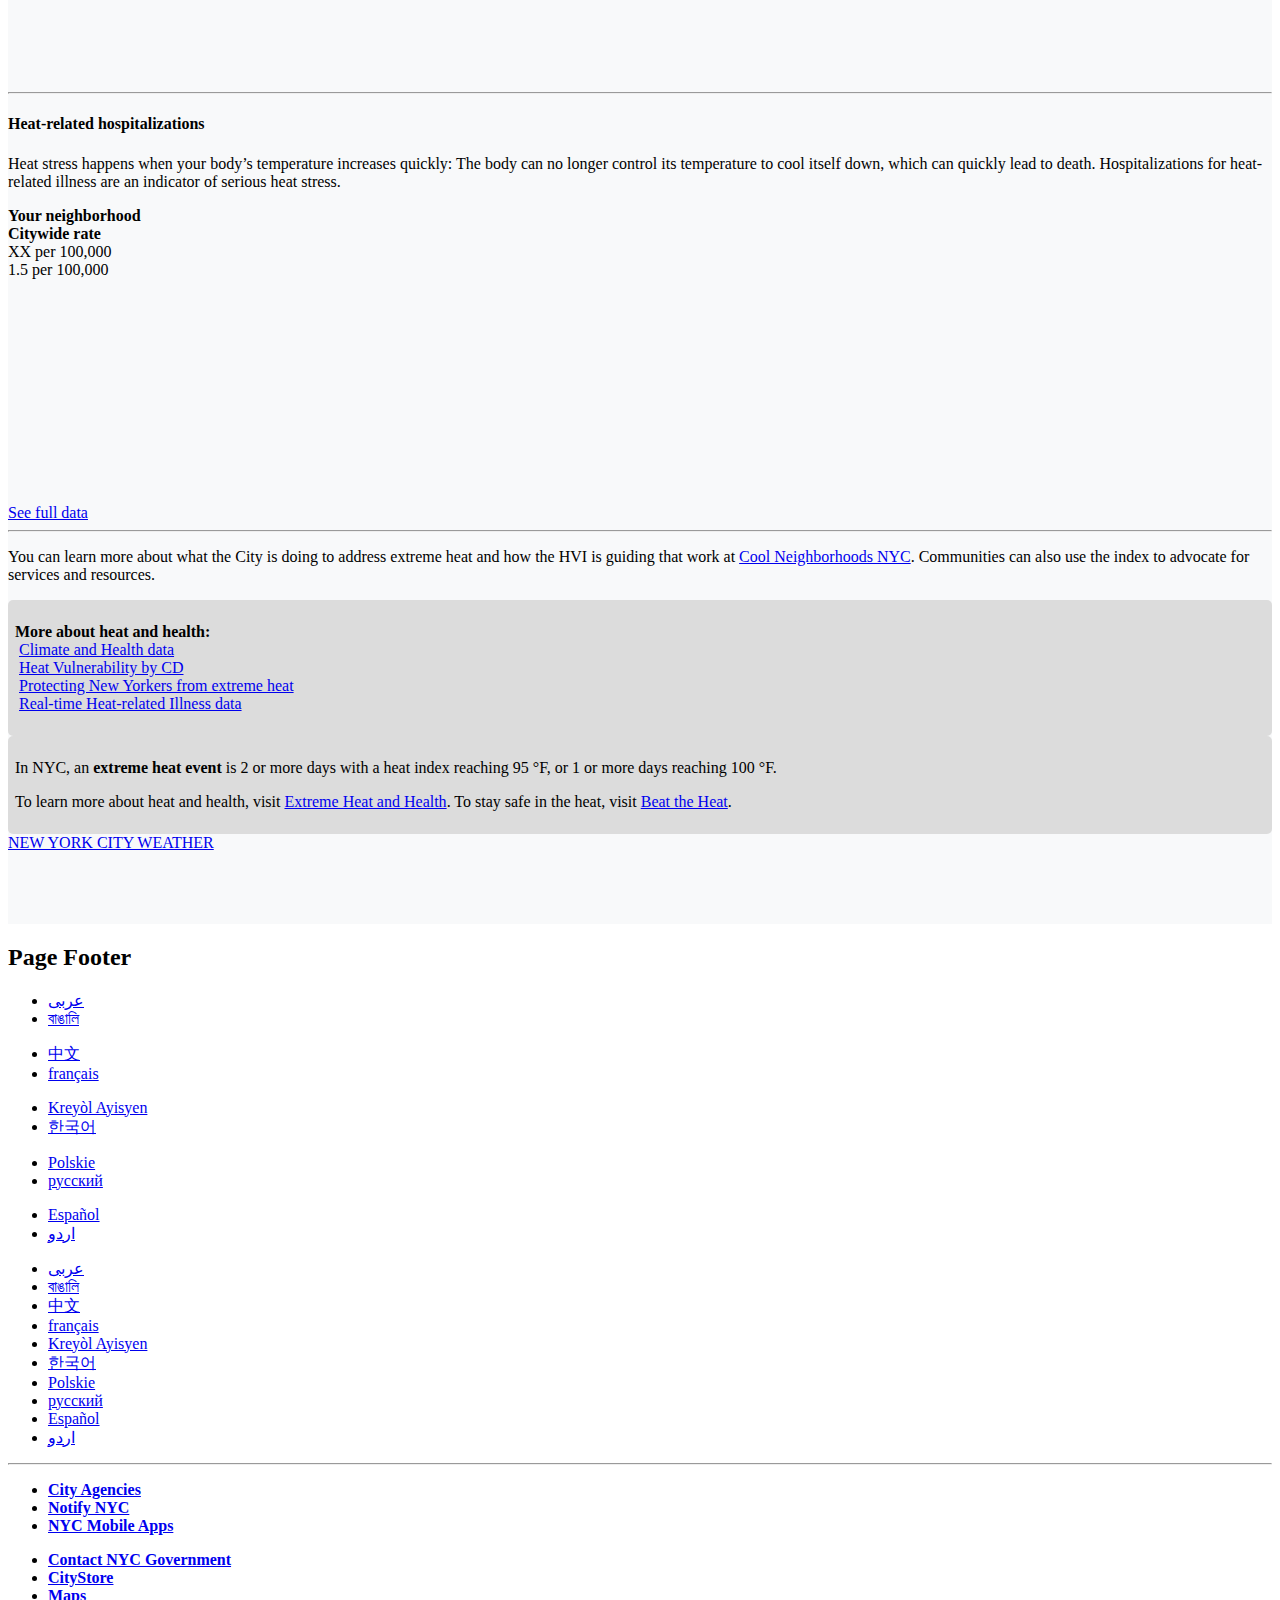
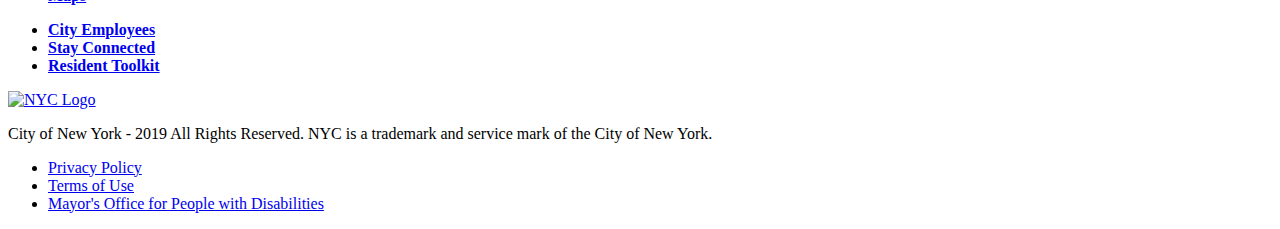
==== commit 2c6f39ba: "Copy adjustments" ====
--- a/hvi-alt.html
+++ b/hvi-alt.html
@@ -302,7 +302,7 @@
 
         <div class="row mt-2">
             <div class="col-lg-6 pl-0" style="margin-bottom:75px;">
-                <p>The Heat Vulnerability Index (HVI) shows neighborhoods whose residents are more at risk for dying during and immediately following extreme heat. It uses a statistical model to summarize the most important social and environmental factors that contribute to neighborhood heat risk. The factors included in the HVI are surface temperature, green space, access to home air conditioning, poverty, and the percentage of residents who are low-income or non-Latinx Black. <a href="#disparities">Differences in these risk factors across neighborhoods are rooted in past and present racism</a>.</p>
+                <p>The Heat Vulnerability Index (HVI) shows neighborhoods whose residents are more at risk for dying during and immediately following extreme heat. It uses a statistical model to summarize the most important social and environmental factors that contribute to neighborhood heat risk. The factors included in the HVI are surface temperature, green space, access to home air conditioning, and the percentage of residents who are low-income or non-Latinx Black. <a href="#disparities">Differences in these risk factors across neighborhoods are rooted in past and present racism</a>.</p>
 
                 <p>Neighborhoods are scored from <span style="font-weight: bold; color:#D18954"><i class="fas fa-square"></i>&nbsp;1 (lowest risk)</span> to <span style="font-weight: bold;color: #260929"><i class="fas fa-square"></i>&nbsp;5 (highest risk)</span>.  The neighborhood you selected is <span style="font-weight: bold; color: #007bff">outlined in blue</span>. Hover over the map to see each neighborhood's heat vulnerability score.</p>
                     
@@ -344,10 +344,10 @@
 
                     <div class="row no-gutters pb-1 fs-lg mr-2">
                         <div class="col-6">
-                            <span id="tempVal" class="badge badge-primary">XX° F</span>
+                            <span id="tempVal" class="badge badge-primary">--° F</span>
                         </div>
                         <div class="col-6 text-right">
-                            <span id="tempTert"><span class="badge badge-light">XXX than most neighborhoods</span></span> 
+                            <span id="tempTert"><span class="badge badge-light">--- than most neighborhoods</span></span> 
                         </div>
                     </div>
 
@@ -368,10 +368,10 @@
 
                     <div class="row no-gutters pb-1 fs-lg mr-2">
                         <div class="col-6">
-                            <span id="greenVal" class="badge badge-primary">XX%</span>
+                            <span id="greenVal" class="badge badge-primary">--%</span>
                         </div>
                         <div class="col-6 text-right">
-                            <span id="greenTert"><span class="badge badge-light">XXX than most neighborhoods</span></span>
+                            <span id="greenTert"><span class="badge badge-light">--- than most neighborhoods</span></span>
                         </div>
                     </div>
 
@@ -394,10 +394,10 @@
                     
                     <div class="row no-gutters pb-1 fs-lg mr-2">
                         <div class="col-6">
-                            <span id="acVal" class="badge badge-primary">XX%</span>
+                            <span id="acVal" class="badge badge-primary">--%</span>
                         </div>
                         <div class="col-6 text-right">
-                            <span id="acTert"><span class="badge badge-light">XXX than most neighborhoods</span></span>
+                            <span id="acTert"><span class="badge badge-light">--- than most neighborhoods</span></span>
                         </div>
                     </div>
                     
@@ -417,10 +417,10 @@
                     
                     <div class="row no-gutters pb-1 fs-lg mr-2">
                         <div class="col-6">
-                            <span id="povVal" class="badge badge-primary">XX%</span>
+                            <span id="povVal" class="badge badge-primary">--%</span>
                         </div>
                         <div class="col-6 text-right">
-                            <span id="povTert"><span class="badge badge-light">XXX than most neighborhoods</span></span> 
+                            <span id="povTert"><span class="badge badge-light">--- than most neighborhoods</span></span> 
                         </div>
                     </div>
                     
